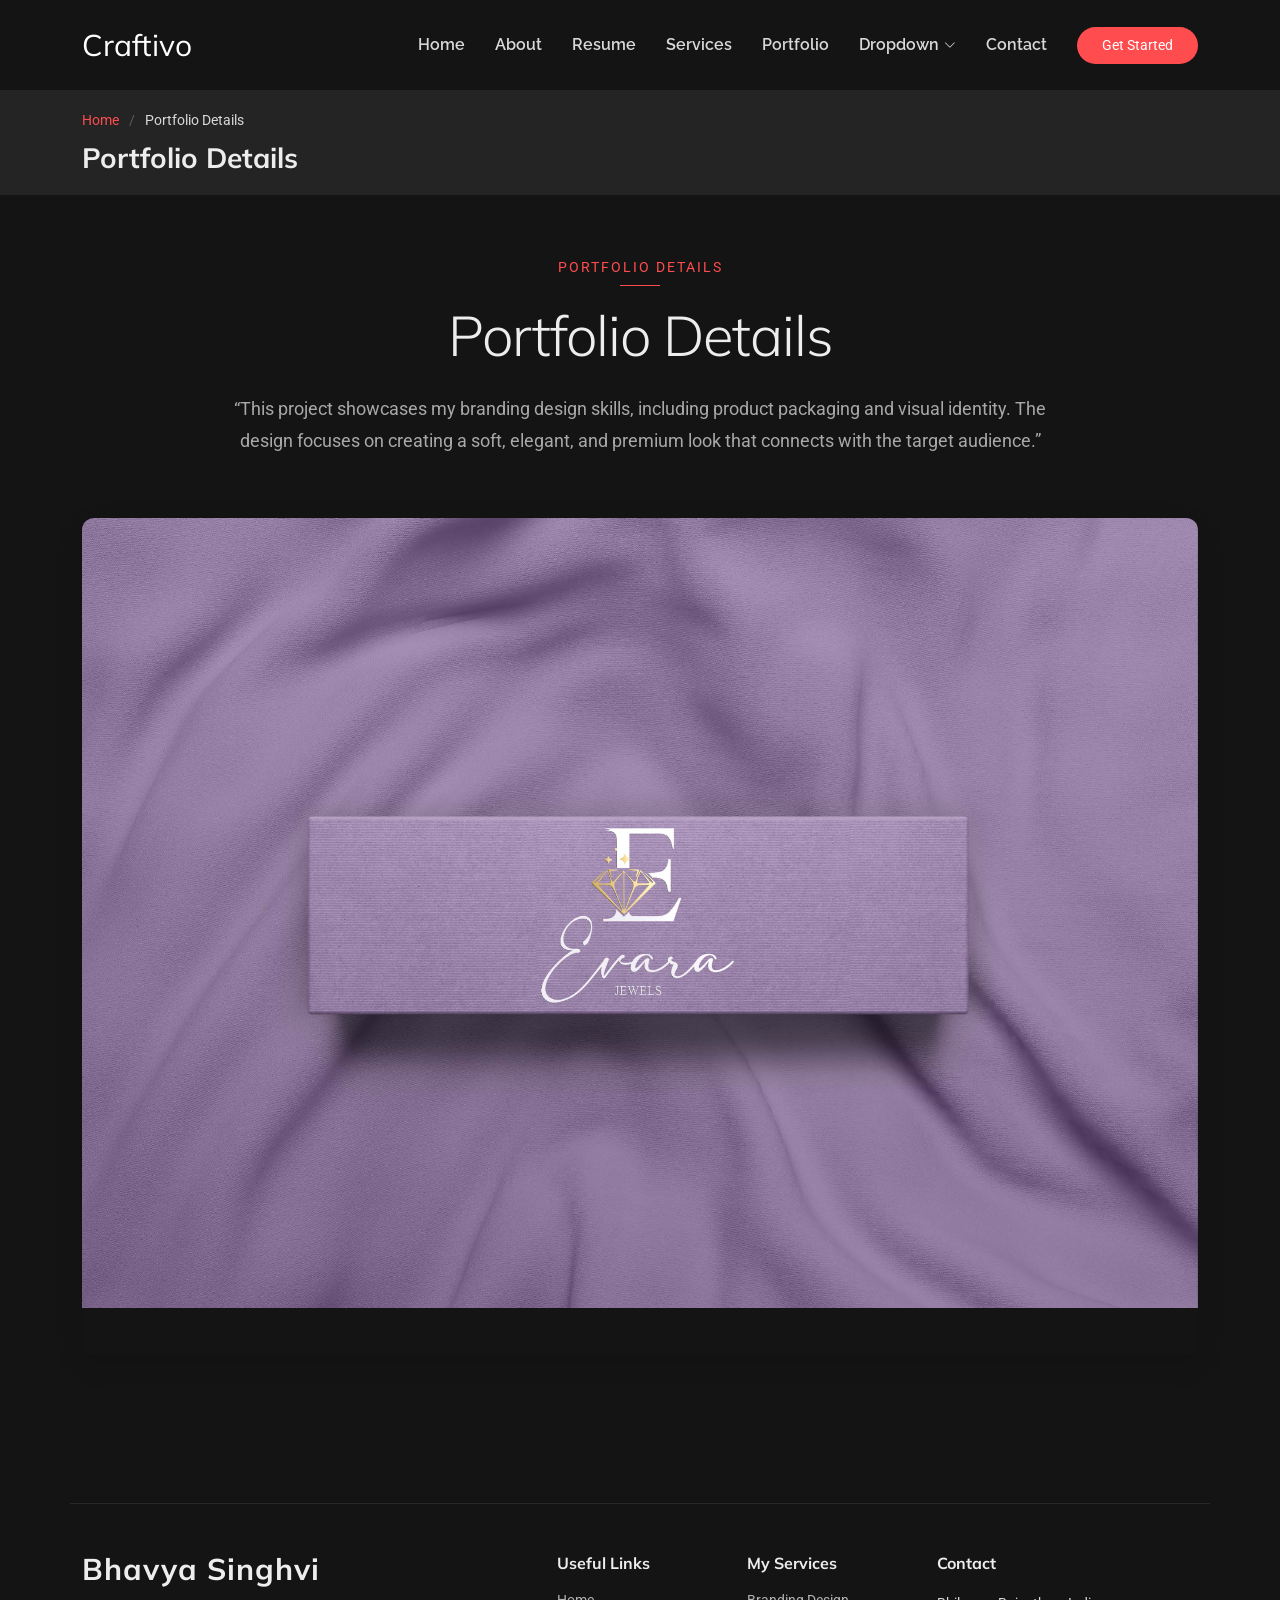
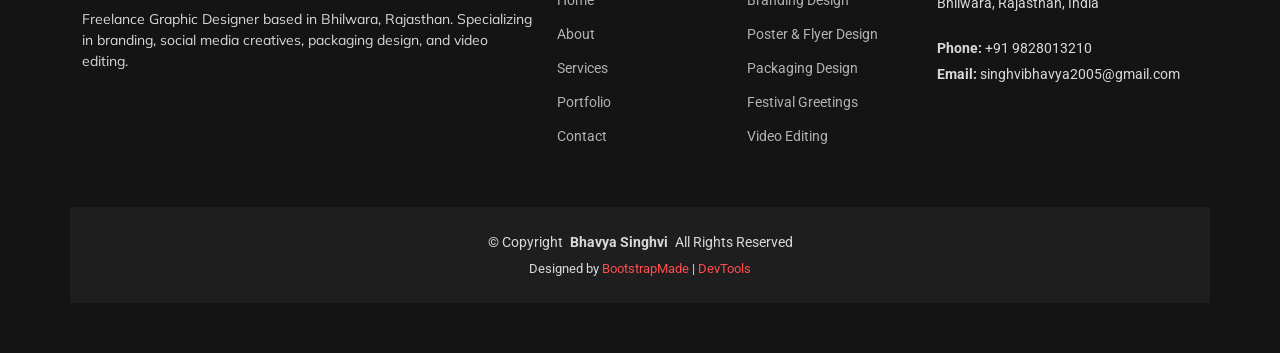
==== evara-details.html @ 0b1ddbc1 "Initial commit" ====
<!DOCTYPE html>
<html lang="en">

<head>
  <meta charset="utf-8">
  <meta content="width=device-width, initial-scale=1.0" name="viewport">
  <title>Portfolio Details - Craftivo Bootstrap Template</title>
  <meta name="description" content="">
  <meta name="keywords" content="">

  <!-- Favicons -->
  <link href="assets/img/favicon.png" rel="icon">
  <link href="assets/img/apple-touch-icon.png" rel="apple-touch-icon">

  <!-- Fonts -->
  <link href="https://fonts.googleapis.com" rel="preconnect">
  <link href="https://fonts.gstatic.com" rel="preconnect" crossorigin>
  <link href="https://fonts.googleapis.com/css2?family=Roboto:ital,wght@0,100;0,300;0,400;0,500;0,700;0,900;1,100;1,300;1,400;1,500;1,700;1,900&family=Raleway:ital,wght@0,100;0,200;0,300;0,400;0,500;0,600;0,700;0,800;0,900;1,100;1,200;1,300;1,400;1,500;1,600;1,700;1,800;1,900&family=Mulish:ital,wght@0,200;0,300;0,400;0,500;0,600;0,700;0,800;0,900;1,200;1,300;1,400;1,500;1,600;1,700;1,800;1,900&display=swap" rel="stylesheet">

  <!-- Vendor CSS Files -->
  <link href="assets/vendor/bootstrap/css/bootstrap.min.css" rel="stylesheet">
  <link href="assets/vendor/bootstrap-icons/bootstrap-icons.css" rel="stylesheet">
  <link href="assets/vendor/aos/aos.css" rel="stylesheet">
  <link href="assets/vendor/glightbox/css/glightbox.min.css" rel="stylesheet">
  <link href="assets/vendor/swiper/swiper-bundle.min.css" rel="stylesheet">

  <!-- Main CSS File -->
  <link href="assets/css/main.css" rel="stylesheet">

  <!-- =======================================================
  * Template Name: Craftivo
  * Template URL: https://bootstrapmade.com/craftivo-bootstrap-portfolio-template/
  * Updated: Oct 04 2025 with Bootstrap v5.3.8
  * Author: BootstrapMade.com
  * License: https://bootstrapmade.com/license/
  ======================================================== -->
</head>

<body class="portfolio-details-page">

  <header id="header" class="header d-flex align-items-center sticky-top">
    <div class="container-fluid container-xl position-relative d-flex align-items-center">

      <a href="index.html" class="logo d-flex align-items-center me-auto">
        <!-- Uncomment the line below if you also wish to use an image logo -->
        <!-- <img src="assets/img/logo.webp" alt=""> -->
        <h1 class="sitename">Craftivo</h1>
      </a>

      <nav id="navmenu" class="navmenu">
        <ul>
          <li><a href="#hero">Home</a></li>
          <li><a href="#about">About</a></li>
          <li><a href="#resume">Resume</a></li>
          <li><a href="#services">Services</a></li>
          <li><a href="#portfolio">Portfolio</a></li>
          <li class="dropdown"><a href="#"><span>Dropdown</span> <i class="bi bi-chevron-down toggle-dropdown"></i></a>
            <ul>
              <li><a href="#">Dropdown 1</a></li>
              <li class="dropdown"><a href="#"><span>Deep Dropdown</span> <i class="bi bi-chevron-down toggle-dropdown"></i></a>
                <ul>
                  <li><a href="#">Deep Dropdown 1</a></li>
                  <li><a href="#">Deep Dropdown 2</a></li>
                  <li><a href="#">Deep Dropdown 3</a></li>
                  <li><a href="#">Deep Dropdown 4</a></li>
                  <li><a href="#">Deep Dropdown 5</a></li>
                </ul>
              </li>
              <li><a href="#">Dropdown 2</a></li>
              <li><a href="#">Dropdown 3</a></li>
              <li><a href="#">Dropdown 4</a></li>
            </ul>
          </li>
          <li><a href="#contact">Contact</a></li>
        </ul>
        <i class="mobile-nav-toggle d-xl-none bi bi-list"></i>
      </nav>

      <a class="btn-getstarted" href="#about">Get Started</a>

    </div>
  </header>

  <main class="main">

    <!-- Page Title -->
    <div class="page-title light-background">
      <div class="container">
        <nav class="breadcrumbs">
          <ol>
            <li><a href="index.html">Home</a></li>
            <li class="current">Portfolio Details</li>
          </ol>
        </nav>
        <h1>Portfolio Details</h1>
      </div>
    </div><!-- End Page Title -->

    <!-- Portfolio Details Section -->
    <section id="portfolio-details" class="portfolio-details section">

      <!-- Section Title -->
      <div class="container section-title" data-aos="fade-up">
        <span class="subtitle">Portfolio Details</span>
        <h2>Portfolio Details</h2>
        <p>“This project showcases my branding design skills, including product packaging and visual identity. The design focuses on creating a soft, elegant, and premium look that connects with the target audience.”</p>
      </div><!-- End Section Title -->

      <div class="container" data-aos="fade-up" data-aos-delay="100">

        <div class="row gy-5">

          <div class="col-lg-12">

            <div class="portfolio-details-slider swiper init-swiper">
              <script type="application/json" class="swiper-config">
                {
                  "loop": true,
                  "speed": 600,
                  "autoplay": {
                    "delay": 4000
                  },
                  "slidesPerView": 1,
                  "spaceBetween": 0,
                  "effect": "fade",
                  "pagination": {
                    "el": ".swiper-pagination",
                    "type": "bullets",
                    "clickable": true
                  }
                }
              </script>
              <div class="swiper-wrapper" style="width: 100%;">

                

                <div class="swiper-slide">
                  <img src="assets\img\portfolio\EVARA JEWELLERY CHAIN BOC MOCKUP.jpg" alt="Portfolio Image" class="img-fluid">
                </div>

          

                <div class="swiper-slide">
                  <img src="assets\img\portfolio\EVARA JEWELLERY CIRCLE BOX MOCKUP.jpg" alt="Portfolio Image" class="img-fluid">
                </div>

                 <div class="swiper-slide">
                  <img src="assets\img\portfolio\WhatsApp Image 2026-04-15 at 10.55.02 AM.jpeg" alt="Portfolio Image" class="img-fluid">
                </div>

                <div class="swiper-slide">
                  <img src="assets\img\portfolio\EVARA JEWELLERY PENDANT MOCKUP.jpg" alt="Portfolio Image" class="img-fluid">
                </div>
                

                
                <div class="swiper-slide">
                  <img src="assets\img\portfolio\EVARA JEWELLERY EARING BOX MOCKUP.jpg" alt="Portfolio Image" class="img-fluid">
                </div>

                
                <div class="swiper-slide">
                  <img src="assets\img\portfolio\EVARA JEWELLERY NECKLACE MOCKUP.jpg" alt="Portfolio Image" class="img-fluid">
                </div>

              </div>
             
            </div>


          </div>

          <div class="col-lg-4">

            <div class="sidebar" data-aos="fade-up" data-aos-delay="200">

             

             

             

            </div>

          </div>

        </div>

      </div>

    </section><!-- /Portfolio Details Section --> 

  </main>

    <footer id="footer" class="footer">
    <div class="container footer-top">
      <div class="row gy-4">
        <div class="col-lg-5 col-md-12 footer-about">
          <a href="index.html" class="logo d-flex align-items-center">
            <span class="sitename">Bhavya Singhvi</span>
          </a>
          <p>Freelance Graphic Designer based in Bhilwara, Rajasthan. Specializing in branding, social media creatives, packaging design, and video editing.</p>
        </div>
        <div class="col-lg-2 col-6 footer-links">
          <h4>Useful Links</h4>
          <ul>
            <li><a href="#hero">Home</a></li>
            <li><a href="#about">About</a></li>
            <li><a href="#services">Services</a></li>
            <li><a href="#portfolio">Portfolio</a></li>
            <li><a href="#contact">Contact</a></li>
          </ul>
        </div>
        <div class="col-lg-2 col-6 footer-links">
          <h4>My Services</h4>
          <ul>
            <li><a href="#">Branding Design</a></li>
            <li><a href="#">Poster & Flyer Design</a></li>
            <li><a href="#">Packaging Design</a></li>
            <li><a href="#">Festival Greetings</a></li>
            <li><a href="#">Video Editing</a></li>
          </ul>
        </div>
        <div class="col-lg-3 col-md-12 footer-contact text-center text-md-start">
          <h4>Contact</h4>
          <p>Bhilwara, Rajasthan, India</p>
          <p class="mt-4"><strong>Phone:</strong> <span>+91 9828013210</span></p>
          <p><strong>Email:</strong> <span>singhvibhavya2005@gmail.com</span></p>
        </div>
      </div>
    </div>
    <div class="container copyright text-center mt-4">
      <p>© <span>Copyright</span> <strong class="px-1 sitename">Bhavya Singhvi</strong> <span>All Rights Reserved</span></p>
      <div class="credits">
        Designed by <a href="https://bootstrapmade.com/">BootstrapMade</a> | <a href="https://bootstrapmade.com/tools/">DevTools</a>
      </div>
    </div>
  </footer>

  <!-- Scroll Top -->
  <a href="#" id="scroll-top" class="scroll-top d-flex align-items-center justify-content-center"><i class="bi bi-arrow-up-short"></i></a>

  <!-- Preloader -->
  <div id="preloader"></div>

  <!-- Vendor JS Files -->
  <script src="assets/vendor/bootstrap/js/bootstrap.bundle.min.js"></script>
  <script src="assets/vendor/php-email-form/validate.js"></script>
  <script src="assets/vendor/aos/aos.js"></script>
  <script src="assets/vendor/typed.js/typed.umd.js"></script>
  <script src="assets/vendor/waypoints/noframework.waypoints.js"></script>
  <script src="assets/vendor/glightbox/js/glightbox.min.js"></script>
  <script src="assets/vendor/imagesloaded/imagesloaded.pkgd.min.js"></script>
  <script src="assets/vendor/isotope-layout/isotope.pkgd.min.js"></script>
  <script src="assets/vendor/swiper/swiper-bundle.min.js"></script>

  <!-- Main JS File -->
  <script src="assets/js/main.js"></script>

</body>

</html>
---- assets/css/main.css ----
/**
* Template Name: Craftivo
* Template URL: https://bootstrapmade.com/craftivo-bootstrap-portfolio-template/
* Updated: Oct 04 2025 with Bootstrap v5.3.8
* Author: BootstrapMade.com
* License: https://bootstrapmade.com/license/
*/

@charset "UTF-8";

/*--------------------------------------------------------------
# Font & Color Variables
# Help: https://bootstrapmade.com/color-system/
--------------------------------------------------------------*/
/* Fonts */
:root {
  --default-font: "Roboto",  system-ui, -apple-system, "Segoe UI", Roboto, "Helvetica Neue", Arial, "Noto Sans", "Liberation Sans", sans-serif, "Apple Color Emoji", "Segoe UI Emoji", "Segoe UI Symbol", "Noto Color Emoji";
  --heading-font: "Mulish",  sans-serif;
  --nav-font: "Raleway",  sans-serif;
}

/* Global Colors - The following color variables are used throughout the website. Updating them here will change the color scheme of the entire website */
:root { 
  --background-color: #141414; /* Background color for the entire website, including individual sections */
  --default-color: #d9d9d9; /* Default color used for the majority of the text content across the entire website */
  --heading-color: #ededed; /* Color for headings, subheadings and title throughout the website */
  --accent-color: #ff4d4f; /* Accent color that represents your brand on the website. It's used for buttons, links, and other elements that need to stand out */
  --surface-color: #1c1c1c; /* The surface color is used as a background of boxed elements within sections, such as cards, icon boxes, or other elements that require a visual separation from the global background. */
  --contrast-color: #ffffff; /* Contrast color for text, ensuring readability against backgrounds of accent, heading, or default colors. */
}

/* Nav Menu Colors - The following color variables are used specifically for the navigation menu. They are separate from the global colors to allow for more customization options */
:root {
  --nav-color: #d9d9d9;  /* The default color of the main navmenu links */
  --nav-hover-color: #ff4d4f; /* Applied to main navmenu links when they are hovered over or active */
  --nav-mobile-background-color: #2e2e2e; /* Used as the background color for mobile navigation menu */
  --nav-dropdown-background-color: #2e2e2e; /* Used as the background color for dropdown items that appear when hovering over primary navigation items */
  --nav-dropdown-color: #d9d9d9; /* Used for navigation links of the dropdown items in the navigation menu. */
  --nav-dropdown-hover-color: #ff4d4f; /* Similar to --nav-hover-color, this color is applied to dropdown navigation links when they are hovered over. */
}

/* Color Presets - These classes override global colors when applied to any section or element, providing reuse of the sam color scheme. */

.light-background {
  --background-color: rgba(41, 41, 41, 0.8);
  --surface-color: #484848;
}

.dark-background {
  --background-color: #060606;
  --default-color: #ffffff;
  --heading-color: #ffffff;
  --surface-color: #252525;
  --contrast-color: #ffffff;
}

/* Smooth scroll */
:root {
  scroll-behavior: smooth;
}

/*--------------------------------------------------------------
# General Styling & Shared Classes
--------------------------------------------------------------*/
body {
  color: var(--default-color);
  background-color: var(--background-color);
  font-family: var(--default-font);
}

a {
  color: var(--accent-color);
  text-decoration: none;
  transition: 0.3s;
}

a:hover {
  color: color-mix(in srgb, var(--accent-color), transparent 25%);
  text-decoration: none;
}

h1,
h2,
h3,
h4,
h5,
h6 {
  color: var(--heading-color);
  font-family: var(--heading-font);
}

/* PHP Email Form Messages
------------------------------*/
.php-email-form .error-message {
  display: none;
  background: #df1529;
  color: #ffffff;
  text-align: left;
  padding: 15px;
  margin-bottom: 24px;
  font-weight: 600;
}

.php-email-form .sent-message {
  display: none;
  color: #ffffff;
  background: #059652;
  text-align: center;
  padding: 15px;
  margin-bottom: 24px;
  font-weight: 600;
}

.php-email-form .loading {
  display: none;
  background: var(--surface-color);
  text-align: center;
  padding: 15px;
  margin-bottom: 24px;
}

.php-email-form .loading:before {
  content: "";
  display: inline-block;
  border-radius: 50%;
  width: 24px;
  height: 24px;
  margin: 0 10px -6px 0;
  border: 3px solid var(--accent-color);
  border-top-color: var(--surface-color);
  animation: php-email-form-loading 1s linear infinite;
}

@keyframes php-email-form-loading {
  0% {
    transform: rotate(0deg);
  }

  100% {
    transform: rotate(360deg);
  }
}

/*--------------------------------------------------------------
# Global Header
--------------------------------------------------------------*/
.header {
  --heading-color: #ffffff;
  color: var(--default-color);
  background-color: var(--background-color);
  padding: 15px 0;
  transition: all 0.5s;
  z-index: 997;
}

.header .logo {
  line-height: 1;
}

.header .logo img {
  max-height: 36px;
  margin-right: 8px;
}

.header .logo h1 {
  font-size: 30px;
  margin: 0;
  font-weight: 400;
  color: var(--heading-color);
}

.header .btn-getstarted,
.header .btn-getstarted:focus {
  color: var(--contrast-color);
  background: var(--accent-color);
  font-size: 14px;
  padding: 8px 25px;
  margin: 0 0 0 30px;
  border-radius: 50px;
  transition: 0.3s;
}

.header .btn-getstarted:hover,
.header .btn-getstarted:focus:hover {
  color: var(--contrast-color);
  background: color-mix(in srgb, var(--accent-color), transparent 15%);
}

@media (max-width: 1200px) {
  .header .logo {
    order: 1;
  }

  .header .btn-getstarted {
    order: 2;
    margin: 0 15px 0 0;
    padding: 6px 15px;
  }

  .header .navmenu {
    order: 3;
  }
}

.scrolled .header {
  box-shadow: 0px 0 18px rgba(0, 0, 0, 0.1);
}

/* Global Header on Scroll
------------------------------*/
.scrolled .header {
  --background-color: rgba(20, 20, 20, 0.8);
}

/* Index Page Header
------------------------------*/
.index-page .header {
  --background-color: rgba(255, 255, 255, 0);
}

/* Index Page Header on Scroll
------------------------------*/
.index-page.scrolled .header {
  --background-color: rgba(20, 20, 20, 0.8);
}

/*--------------------------------------------------------------
# Navigation Menu
--------------------------------------------------------------*/
/* Navmenu - Desktop */
@media (min-width: 1200px) {
  .navmenu {
    padding: 0;
  }

  .navmenu ul {
    margin: 0;
    padding: 0;
    display: flex;
    list-style: none;
    align-items: center;
  }

  .navmenu li {
    position: relative;
  }

  .navmenu a,
  .navmenu a:focus {
    color: var(--nav-color);
    padding: 18px 15px;
    font-size: 16px;
    font-family: var(--nav-font);
    font-weight: 600;
    display: flex;
    align-items: center;
    justify-content: space-between;
    white-space: nowrap;
    transition: 0.3s;
  }

  .navmenu a i,
  .navmenu a:focus i {
    font-size: 12px;
    line-height: 0;
    margin-left: 5px;
    transition: 0.3s;
  }

  .navmenu li:last-child a {
    padding-right: 0;
  }

  .navmenu li:hover>a,
  .navmenu .active,
  .navmenu .active:focus {
    color: var(--nav-hover-color);
  }

  .navmenu .dropdown ul {
    margin: 0;
    padding: 10px 0;
    background: var(--nav-dropdown-background-color);
    display: block;
    position: absolute;
    visibility: hidden;
    left: 14px;
    top: 130%;
    opacity: 0;
    transition: 0.3s;
    border-radius: 4px;
    z-index: 99;
    box-shadow: 0px 0px 30px rgba(0, 0, 0, 0.1);
  }

  .navmenu .dropdown ul li {
    min-width: 200px;
  }

  .navmenu .dropdown ul a {
    padding: 10px 20px;
    font-size: 15px;
    text-transform: none;
    color: var(--nav-dropdown-color);
  }

  .navmenu .dropdown ul a i {
    font-size: 12px;
  }

  .navmenu .dropdown ul a:hover,
  .navmenu .dropdown ul .active:hover,
  .navmenu .dropdown ul li:hover>a {
    color: var(--nav-dropdown-hover-color);
  }

  .navmenu .dropdown:hover>ul {
    opacity: 1;
    top: 100%;
    visibility: visible;
  }

  .navmenu .dropdown .dropdown ul {
    top: 0;
    left: -90%;
    visibility: hidden;
  }

  .navmenu .dropdown .dropdown:hover>ul {
    opacity: 1;
    top: 0;
    left: -100%;
    visibility: visible;
  }
}

/* Navmenu - Mobile */
@media (max-width: 1199px) {
  .mobile-nav-toggle {
    color: var(--nav-color);
    font-size: 28px;
    line-height: 0;
    margin-right: 10px;
    cursor: pointer;
    transition: color 0.3s;
  }

  .navmenu {
    padding: 0;
    z-index: 9997;
  }

  .navmenu ul {
    display: none;
    list-style: none;
    position: absolute;
    inset: 60px 20px 20px 20px;
    padding: 10px 0;
    margin: 0;
    border-radius: 6px;
    background-color: var(--nav-mobile-background-color);
    overflow-y: auto;
    transition: 0.3s;
    z-index: 9998;
    box-shadow: 0px 0px 30px rgba(0, 0, 0, 0.1);
  }

  .navmenu a,
  .navmenu a:focus {
    color: var(--nav-dropdown-color);
    padding: 10px 20px;
    font-family: var(--nav-font);
    font-size: 17px;
    font-weight: 500;
    display: flex;
    align-items: center;
    justify-content: space-between;
    white-space: nowrap;
    transition: 0.3s;
  }

  .navmenu a i,
  .navmenu a:focus i {
    font-size: 12px;
    line-height: 0;
    margin-left: 5px;
    width: 30px;
    height: 30px;
    display: flex;
    align-items: center;
    justify-content: center;
    border-radius: 50%;
    transition: 0.3s;
    background-color: color-mix(in srgb, var(--accent-color), transparent 90%);
  }

  .navmenu a i:hover,
  .navmenu a:focus i:hover {
    background-color: var(--accent-color);
    color: var(--contrast-color);
  }

  .navmenu a:hover,
  .navmenu .active,
  .navmenu .active:focus {
    color: var(--nav-dropdown-hover-color);
  }

  .navmenu .active i,
  .navmenu .active:focus i {
    background-color: var(--accent-color);
    color: var(--contrast-color);
    transform: rotate(180deg);
  }

  .navmenu .dropdown ul {
    position: static;
    display: none;
    z-index: 99;
    padding: 10px 0;
    margin: 10px 20px;
    background-color: var(--nav-dropdown-background-color);
    border: 1px solid color-mix(in srgb, var(--default-color), transparent 90%);
    box-shadow: none;
    transition: all 0.5s ease-in-out;
  }

  .navmenu .dropdown ul ul {
    background-color: rgba(33, 37, 41, 0.1);
  }

  .navmenu .dropdown>.dropdown-active {
    display: block;
    background-color: rgba(33, 37, 41, 0.03);
  }

  .mobile-nav-active {
    overflow: hidden;
  }

  .mobile-nav-active .mobile-nav-toggle {
    color: #fff;
    position: absolute;
    font-size: 32px;
    top: 15px;
    right: 15px;
    margin-right: 0;
    z-index: 9999;
  }

  .mobile-nav-active .navmenu {
    position: fixed;
    overflow: hidden;
    inset: 0;
    background: rgba(33, 37, 41, 0.8);
    transition: 0.3s;
  }

  .mobile-nav-active .navmenu>ul {
    display: block;
  }
}

/*--------------------------------------------------------------
# Global Footer
--------------------------------------------------------------*/
.footer {
  color: var(--default-color);
  background-color: var(--background-color);
  font-size: 14px;
  padding-bottom: 50px;
  position: relative;
}

.footer .footer-top {
  padding-top: 50px;
  border-top: 1px solid color-mix(in srgb, var(--default-color), transparent 90%);
}

.footer .footer-about .logo {
  line-height: 1;
  margin-bottom: 25px;
}

.footer .footer-about .logo img {
  max-height: 40px;
  margin-right: 6px;
}

.footer .footer-about .logo span {
  color: var(--heading-color);
  font-size: 30px;
  font-weight: 700;
  letter-spacing: 1px;
  font-family: var(--heading-font);
}

.footer .footer-about p {
  font-size: 14px;
  font-family: var(--heading-font);
}

.footer .social-links a {
  display: flex;
  align-items: center;
  justify-content: center;
  width: 40px;
  height: 40px;
  border-radius: 50%;
  border: 1px solid color-mix(in srgb, var(--default-color), transparent 50%);
  font-size: 16px;
  color: color-mix(in srgb, var(--default-color), transparent 50%);
  margin-right: 10px;
  transition: 0.3s;
}

.footer .social-links a:hover {
  color: var(--accent-color);
  border-color: var(--accent-color);
}

.footer h4 {
  font-size: 16px;
  font-weight: bold;
  position: relative;
  padding-bottom: 12px;
}

.footer .footer-links {
  margin-bottom: 30px;
}

.footer .footer-links ul {
  list-style: none;
  padding: 0;
  margin: 0;
}

.footer .footer-links ul i {
  padding-right: 2px;
  font-size: 12px;
  line-height: 0;
}

.footer .footer-links ul li {
  padding: 10px 0;
  display: flex;
  align-items: center;
}

.footer .footer-links ul li:first-child {
  padding-top: 0;
}

.footer .footer-links ul a {
  color: color-mix(in srgb, var(--default-color), transparent 20%);
  display: inline-block;
  line-height: 1;
}

.footer .footer-links ul a:hover {
  color: var(--accent-color);
}

.footer .footer-contact p {
  margin-bottom: 5px;
}

.footer .copyright {
  padding-top: 25px;
  padding-bottom: 25px;
  background-color: color-mix(in srgb, var(--default-color), transparent 95%);
}

.footer .copyright p {
  margin-bottom: 0;
}

.footer .credits {
  margin-top: 6px;
  font-size: 13px;
}

/*--------------------------------------------------------------
# Preloader
--------------------------------------------------------------*/
#preloader {
  position: fixed;
  inset: 0;
  z-index: 999999;
  overflow: hidden;
  background: var(--background-color);
  transition: all 0.6s ease-out;
}

#preloader:before {
  content: "";
  position: fixed;
  top: calc(50% - 30px);
  left: calc(50% - 30px);
  border: 6px solid #ffffff;
  border-color: var(--accent-color) transparent var(--accent-color) transparent;
  border-radius: 50%;
  width: 60px;
  height: 60px;
  animation: animate-preloader 1.5s linear infinite;
}

@keyframes animate-preloader {
  0% {
    transform: rotate(0deg);
  }

  100% {
    transform: rotate(360deg);
  }
}

/*--------------------------------------------------------------
# Scroll Top Button
--------------------------------------------------------------*/
.scroll-top {
  position: fixed;
  visibility: hidden;
  opacity: 0;
  right: 15px;
  bottom: 15px;
  z-index: 99999;
  background-color: var(--accent-color);
  width: 40px;
  height: 40px;
  border-radius: 4px;
  transition: all 0.4s;
}

.scroll-top i {
  font-size: 24px;
  color: var(--contrast-color);
  line-height: 0;
}

.scroll-top:hover {
  background-color: color-mix(in srgb, var(--accent-color), transparent 20%);
  color: var(--contrast-color);
}

.scroll-top.active {
  visibility: visible;
  opacity: 1;
}

/*--------------------------------------------------------------
# Disable aos animation delay on mobile devices
--------------------------------------------------------------*/
@media screen and (max-width: 768px) {
  [data-aos-delay] {
    transition-delay: 0 !important;
  }
}

/*--------------------------------------------------------------
# Global Page Titles & Breadcrumbs
--------------------------------------------------------------*/
.page-title {
  color: var(--default-color);
  background-color: var(--background-color);
  padding: 20px 0;
  position: relative;
}

.page-title h1 {
  font-size: 28px;
  font-weight: 700;
  margin: 0;
}

.page-title .breadcrumbs ol {
  display: flex;
  flex-wrap: wrap;
  list-style: none;
  padding: 0 0 10px 0;
  margin: 0;
  font-size: 14px;
  font-weight: 400;
}

.page-title .breadcrumbs ol li+li {
  padding-left: 10px;
}

.page-title .breadcrumbs ol li+li::before {
  content: "/";
  display: inline-block;
  padding-right: 10px;
  color: color-mix(in srgb, var(--default-color), transparent 70%);
}

/*--------------------------------------------------------------
# Global Sections
--------------------------------------------------------------*/
section,
.section {
  color: var(--default-color);
  background-color: var(--background-color);
  padding: 60px 0;
  scroll-margin-top: 90px;
  overflow: clip;
}

@media (max-width: 1199px) {

  section,
  .section {
    scroll-margin-top: 66px;
  }
}

/*--------------------------------------------------------------
# Global Section Titles
--------------------------------------------------------------*/
.section-title {
  text-align: center;
  padding-bottom: 60px;
  position: relative;
}

.section-title h2 {
  font-size: 3.5rem;
  font-weight: 300;
  line-height: 1.2;
  color: var(--heading-color);
  margin-bottom: 1.5rem;
  letter-spacing: -1px;
}

@media (max-width: 768px) {
  .section-title h2 {
    font-size: 2.5rem;
  }
}

.section-title .subtitle {
  display: inline-block;
  font-size: 0.875rem;
  font-weight: 400;
  color: var(--accent-color);
  text-transform: uppercase;
  letter-spacing: 2px;
  margin-bottom: 1.5rem;
  position: relative;
}

.section-title .subtitle::after {
  content: "";
  position: absolute;
  bottom: -8px;
  left: 50%;
  transform: translateX(-50%);
  width: 40px;
  height: 1px;
  background: var(--accent-color);
}

.section-title p {
  font-size: 1.125rem;
  line-height: 1.8;
  color: color-mix(in srgb, var(--default-color), transparent 25%);
  max-width: 900px;
  margin: 0 auto;
  text-wrap: balance;
}

/*--------------------------------------------------------------
# Hero Section
--------------------------------------------------------------*/
.hero {
  padding-top: 80px;
  min-height: 100vh;
  position: relative;
  display: flex;
  align-items: center;
  justify-content: center;
  overflow: hidden;
  padding-bottom: 80px;
}

.hero img {
  position: absolute;
  inset: 0;
  display: block;
  width: 100%;
  height: 100%;
  object-fit: cover;
  z-index: 1;
}

.hero:before {
  content: "";
  background: color-mix(in srgb, var(--background-color), transparent 30%);
  position: absolute;
  inset: 0;
  z-index: 2;
  border-radius: 0;
}

.hero .container {
  position: relative;
  z-index: 3;
}

.hero h2 {
  margin: 0;
  font-size: 48px;
  font-weight: 700;
}

.hero p {
  margin: 10px 0 0 0;
  font-size: 24px;
  color: color-mix(in srgb, var(--default-color), transparent 20%);
}

.hero p span {
  color: var(--accent-color);
  letter-spacing: 1px;
  border-bottom: 2px solid var(--accent-color);
}

.hero .social-links {
  margin-top: 30px;
  display: flex;
  justify-content: center;
  gap: 15px;
}

.hero .social-links a {
  display: flex;
  align-items: center;
  justify-content: center;
  width: 50px;
  height: 50px;
  border-radius: 50%;
  background: color-mix(in srgb, var(--default-color), transparent 92%);
  color: var(--default-color);
  font-size: 20px;
  transition: 0.3s;
}

.hero .social-links a:hover {
  background: var(--accent-color);
  color: var(--contrast-color);
  transform: translateY(-3px);
}

@media (max-width: 768px) {
  .hero h2 {
    font-size: 32px;
  }

  .hero p {
    font-size: 20px;
  }
}

/*--------------------------------------------------------------
# About Section
--------------------------------------------------------------*/
.about {
  overflow: hidden;
  position: relative;
}

.about::before {
  content: "";
  position: absolute;
  top: -50%;
  right: -20%;
  width: 800px;
  height: 800px;
  background: radial-gradient(circle, color-mix(in srgb, var(--accent-color), transparent 85%) 0%, transparent 70%);
  border-radius: 50%;
  z-index: 0;
  pointer-events: none;
}

.about .container {
  position: relative;
  z-index: 1;
}

.about .profile-card {
  background: var(--surface-color);
  border-radius: 24px;
  padding: 40px;
  box-shadow: 0 8px 30px rgba(0, 0, 0, 0.08);
  position: sticky;
  top: 100px;
}

.about .profile-card .profile-header {
  text-align: center;
  padding-bottom: 30px;
  border-bottom: 1px solid color-mix(in srgb, var(--default-color), transparent 90%);
}

.about .profile-card .profile-header .profile-avatar {
  width: 140px;
  height: 140px;
  margin: 0 auto 24px;
  position: relative;
  border-radius: 50%;
  padding: 6px;
  background: linear-gradient(135deg, var(--accent-color), color-mix(in srgb, var(--accent-color), #ff6b9d 50%));
}

.about .profile-card .profile-header .profile-avatar img {
  width: 100%;
  height: 100%;
  object-fit: cover;
  border-radius: 50%;
  border: 4px solid var(--surface-color);
}

.about .profile-card .profile-header .profile-avatar .status-indicator {
  position: absolute;
  bottom: 8px;
  right: 8px;
  width: 24px;
  height: 24px;
  background: #10b981;
  border: 4px solid var(--surface-color);
  border-radius: 50%;
  animation: pulse 2s infinite;
}

.about .profile-card .profile-header h3 {
  font-size: 24px;
  font-weight: 700;
  margin-bottom: 8px;
  color: var(--heading-color);
}

.about .profile-card .profile-header .role {
  display: inline-block;
  font-size: 15px;
  color: var(--accent-color);
  font-weight: 500;
  margin-bottom: 16px;
}

.about .profile-card .profile-header .rating {
  display: flex;
  align-items: center;
  justify-content: center;
  gap: 4px;
  margin-top: 12px;
}

.about .profile-card .profile-header .rating i {
  color: #fbbf24;
  font-size: 16px;
}

.about .profile-card .profile-header .rating span {
  margin-left: 8px;
  font-weight: 600;
  color: var(--default-color);
  font-size: 15px;
}

.about .profile-card .profile-stats {
  display: grid;
  grid-template-columns: repeat(3, 1fr);
  gap: 20px;
  padding: 30px 0;
  border-bottom: 1px solid color-mix(in srgb, var(--default-color), transparent 90%);
}

.about .profile-card .profile-stats .stat-item {
  text-align: center;
}

.about .profile-card .profile-stats .stat-item h4 {
  font-size: 28px;
  font-weight: 700;
  color: var(--accent-color);
  margin-bottom: 6px;
}

.about .profile-card .profile-stats .stat-item p {
  font-size: 13px;
  color: color-mix(in srgb, var(--default-color), transparent 30%);
  text-transform: uppercase;
  letter-spacing: 0.5px;
  margin: 0;
}

.about .profile-card .profile-actions {
  display: flex;
  flex-direction: column;
  gap: 12px;
  padding: 30px 0;
  border-bottom: 1px solid color-mix(in srgb, var(--default-color), transparent 90%);
}

.about .profile-card .profile-actions a {
  display: flex;
  align-items: center;
  justify-content: center;
  gap: 10px;
  padding: 14px 24px;
  border-radius: 12px;
  font-weight: 600;
  font-size: 15px;
  text-decoration: none;
  transition: all 0.3s ease;
}

.about .profile-card .profile-actions a.btn-primary {
  background: var(--accent-color);
  color: var(--contrast-color);
}

.about .profile-card .profile-actions a.btn-primary:hover {
  background: color-mix(in srgb, var(--accent-color), #000 15%);
  transform: translateY(-2px);
  box-shadow: 0 6px 20px rgba(0, 0, 0, 0.15);
}

.about .profile-card .profile-actions a.btn-secondary {
  background: color-mix(in srgb, var(--accent-color), transparent 90%);
  color: var(--accent-color);
}

.about .profile-card .profile-actions a.btn-secondary:hover {
  background: color-mix(in srgb, var(--accent-color), transparent 85%);
}

.about .profile-card .profile-actions a i {
  font-size: 18px;
}

.about .profile-card .social-connect {
  display: flex;
  justify-content: center;
  gap: 12px;
  padding-top: 30px;
}

.about .profile-card .social-connect a {
  width: 44px;
  height: 44px;
  display: flex;
  align-items: center;
  justify-content: center;
  background: color-mix(in srgb, var(--default-color), transparent 94%);
  border-radius: 12px;
  color: var(--default-color);
  font-size: 18px;
  transition: all 0.3s ease;
}

.about .profile-card .social-connect a:hover {
  background: var(--accent-color);
  color: var(--contrast-color);
  transform: translateY(-3px);
}

.about .content-wrapper .bio-section {
  margin-bottom: 50px;
}

.about .content-wrapper .bio-section .section-tag {
  display: inline-block;
  padding: 6px 16px;
  background: color-mix(in srgb, var(--accent-color), transparent 90%);
  color: var(--accent-color);
  border-radius: 20px;
  font-size: 13px;
  font-weight: 600;
  text-transform: uppercase;
  letter-spacing: 0.5px;
  margin-bottom: 16px;
}

.about .content-wrapper .bio-section h2 {
  font-size: 36px;
  font-weight: 700;
  color: var(--heading-color);
  margin-bottom: 24px;
  line-height: 1.2;
}

.about .content-wrapper .bio-section p {
  font-size: 16px;
  line-height: 1.8;
  color: var(--default-color);
  margin-bottom: 16px;
}

.about .content-wrapper .bio-section p:last-child {
  margin-bottom: 0;
}

.about .content-wrapper .details-grid {
  display: grid;
  grid-template-columns: repeat(2, 1fr);
  gap: 24px;
  margin-bottom: 50px;
}

.about .content-wrapper .details-grid .detail-item {
  display: flex;
  align-items: center;
  gap: 16px;
  padding: 24px;
  background: var(--surface-color);
  border-radius: 16px;
  border: 1px solid color-mix(in srgb, var(--default-color), transparent 92%);
  transition: all 0.3s ease;
}

.about .content-wrapper .details-grid .detail-item:hover {
  border-color: var(--accent-color);
  transform: translateY(-3px);
  box-shadow: 0 8px 24px rgba(0, 0, 0, 0.08);
}

.about .content-wrapper .details-grid .detail-item i {
  font-size: 28px;
  color: var(--accent-color);
  flex-shrink: 0;
}

.about .content-wrapper .details-grid .detail-item .detail-content span {
  display: block;
  font-size: 13px;
  color: color-mix(in srgb, var(--default-color), transparent 40%);
  text-transform: uppercase;
  letter-spacing: 0.5px;
  margin-bottom: 4px;
}

.about .content-wrapper .details-grid .detail-item .detail-content strong {
  display: block;
  font-size: 16px;
  color: var(--heading-color);
  font-weight: 600;
}

.about .content-wrapper .skills-showcase .section-tag {
  display: inline-block;
  padding: 6px 16px;
  background: color-mix(in srgb, var(--accent-color), transparent 90%);
  color: var(--accent-color);
  border-radius: 20px;
  font-size: 13px;
  font-weight: 600;
  text-transform: uppercase;
  letter-spacing: 0.5px;
  margin-bottom: 16px;
}

.about .content-wrapper .skills-showcase h3 {
  font-size: 28px;
  font-weight: 700;
  color: var(--heading-color);
  margin-bottom: 32px;
}

.about .content-wrapper .skills-showcase .skills-list .skill-item {
  margin-bottom: 28px;
}

.about .content-wrapper .skills-showcase .skills-list .skill-item .skill-info {
  display: flex;
  justify-content: space-between;
  align-items: center;
  margin-bottom: 10px;
}

.about .content-wrapper .skills-showcase .skills-list .skill-item .skill-info .skill-name {
  font-size: 15px;
  font-weight: 600;
  color: var(--heading-color);
}

.about .content-wrapper .skills-showcase .skills-list .skill-item .skill-info .skill-percent {
  font-size: 15px;
  font-weight: 700;
  color: var(--accent-color);
}

.about .content-wrapper .skills-showcase .skills-list .skill-item .progress {
  height: 10px;
  border-radius: 10px;
  background: color-mix(in srgb, var(--default-color), transparent 94%);
  overflow: hidden;
}

.about .content-wrapper .skills-showcase .skills-list .skill-item .progress .progress-bar {
  width: 0;
  height: 100%;
  background: linear-gradient(90deg, var(--accent-color), color-mix(in srgb, var(--accent-color), #ff6b9d 50%));
  border-radius: 10px;
  transition: width 1.5s cubic-bezier(0.65, 0, 0.35, 1);
  position: relative;
}

.about .content-wrapper .skills-showcase .skills-list .skill-item .progress .progress-bar::after {
  content: "";
  position: absolute;
  top: 0;
  left: 0;
  right: 0;
  bottom: 0;
  background: linear-gradient(90deg, transparent, rgba(255, 255, 255, 0.4), transparent);
  animation: shimmer 2s infinite;
}

@keyframes pulse {

  0%,
  100% {
    opacity: 1;
  }

  50% {
    opacity: 0.6;
  }
}

@keyframes shimmer {
  0% {
    transform: translateX(-100%);
  }

  100% {
    transform: translateX(100%);
  }
}

@media (max-width: 992px) {
  .about .profile-card {
    position: static;
    margin-bottom: 40px;
  }

  .about .content-wrapper .bio-section h2 {
    font-size: 30px;
  }

  .about .content-wrapper .details-grid {
    grid-template-columns: 1fr;
  }

  .about .content-wrapper .skills-showcase h3 {
    font-size: 24px;
  }
}

@media (max-width: 576px) {
  .about .profile-card {
    padding: 30px 20px;
  }

  .about .profile-card .profile-header .profile-avatar {
    width: 120px;
    height: 120px;
  }

  .about .profile-card .profile-stats {
    grid-template-columns: repeat(3, 1fr);
    gap: 16px;
  }

  .about .profile-card .profile-stats .stat-item h4 {
    font-size: 24px;
  }

  .about .content-wrapper .bio-section h2 {
    font-size: 26px;
  }

  .about .content-wrapper .details-grid .detail-item {
    padding: 18px;
  }

  .about .content-wrapper .details-grid .detail-item i {
    font-size: 24px;
  }
}

/*--------------------------------------------------------------
# Resume Section
--------------------------------------------------------------*/
.resume .section-header {
  margin-bottom: 2.5rem;
}

.resume .section-header .header-content .section-badge {
  display: inline-block;
  background: linear-gradient(135deg, var(--accent-color), color-mix(in srgb, var(--accent-color), #6c5ce7 20%));
  color: var(--contrast-color);
  padding: 0.5rem 1.2rem;
  border-radius: 25px;
  font-size: 0.85rem;
  font-weight: 600;
  text-transform: uppercase;
  letter-spacing: 0.1em;
  margin-bottom: 1rem;
}

.resume .section-header .header-content h2 {
  font-size: 2.2rem;
  font-weight: 700;
  color: var(--heading-color);
  margin-bottom: 1rem;
  line-height: 1.2;
  letter-spacing: -0.02em;
}

.resume .section-header .header-content p {
  font-size: 1rem;
  line-height: 1.7;
  color: color-mix(in srgb, var(--default-color), transparent 35%);
  margin: 0;
}

.resume .experience-section .experience-cards {
  display: flex;
  flex-direction: column;
  gap: 1.5rem;
}

.resume .experience-section .experience-cards .exp-card {
  background: var(--surface-color);
  border-radius: 16px;
  padding: 2rem;
  border: 2px solid color-mix(in srgb, var(--default-color), transparent 95%);
  transition: all 0.3s ease;
  position: relative;
  overflow: hidden;
}

.resume .experience-section .experience-cards .exp-card::before {
  content: "";
  position: absolute;
  top: 0;
  left: 0;
  right: 0;
  height: 4px;
  background: linear-gradient(90deg, transparent, var(--accent-color), transparent);
  transform: translateX(-100%);
  transition: transform 0.3s ease;
}

.resume .experience-section .experience-cards .exp-card:hover {
  transform: translateY(-5px);
  border-color: color-mix(in srgb, var(--accent-color), transparent 80%);
  box-shadow: 0 15px 45px color-mix(in srgb, var(--default-color), transparent 85%);
}

.resume .experience-section .experience-cards .exp-card:hover::before {
  transform: translateX(0);
}

.resume .experience-section .experience-cards .exp-card.featured {
  border-color: color-mix(in srgb, var(--accent-color), transparent 70%);
  background: linear-gradient(135deg, var(--surface-color), color-mix(in srgb, var(--accent-color), transparent 95%));
}

.resume .experience-section .experience-cards .exp-card.featured::before {
  background: linear-gradient(90deg, var(--accent-color), color-mix(in srgb, var(--accent-color), #6c5ce7 20%), var(--accent-color));
}

.resume .experience-section .experience-cards .exp-card .card-header {
  display: flex;
  justify-content: space-between;
  align-items: center;
  margin-bottom: 1.5rem;
}

.resume .experience-section .experience-cards .exp-card .card-header .company-logo {
  width: 50px;
  height: 50px;
  background: linear-gradient(135deg, var(--accent-color), color-mix(in srgb, var(--accent-color), #6c5ce7 20%));
  border-radius: 12px;
  display: flex;
  align-items: center;
  justify-content: center;
}

.resume .experience-section .experience-cards .exp-card .card-header .company-logo i {
  font-size: 1.3rem;
  color: var(--contrast-color);
}

.resume .experience-section .experience-cards .exp-card .card-header .period-badge {
  background: color-mix(in srgb, var(--accent-color), transparent 85%);
  color: var(--accent-color);
  padding: 0.4rem 1rem;
  border-radius: 20px;
  font-size: 0.8rem;
  font-weight: 600;
  text-transform: uppercase;
  letter-spacing: 0.05em;
}

.resume .experience-section .experience-cards .exp-card .card-body h3 {
  font-size: 1.4rem;
  font-weight: 600;
  color: var(--heading-color);
  margin-bottom: 0.5rem;
  letter-spacing: -0.01em;
}

.resume .experience-section .experience-cards .exp-card .card-body .company-name {
  font-size: 1rem;
  color: color-mix(in srgb, var(--default-color), transparent 25%);
  font-weight: 500;
  margin-bottom: 0.3rem;
}

.resume .experience-section .experience-cards .exp-card .card-body .duration {
  display: inline-block;
  font-size: 0.9rem;
  color: var(--accent-color);
  font-weight: 600;
  background: color-mix(in srgb, var(--accent-color), transparent 90%);
  padding: 0.2rem 0.8rem;
  border-radius: 12px;
  margin-bottom: 1rem;
}

.resume .experience-section .experience-cards .exp-card .card-body .description {
  font-size: 0.95rem;
  line-height: 1.6;
  color: color-mix(in srgb, var(--default-color), transparent 35%);
  margin-bottom: 1.5rem;
}

.resume .experience-section .experience-cards .exp-card .card-body .skills-tags {
  display: flex;
  flex-wrap: wrap;
  gap: 0.5rem;
}

.resume .experience-section .experience-cards .exp-card .card-body .skills-tags .skill-tag {
  background: color-mix(in srgb, var(--accent-color), transparent 92%);
  color: var(--accent-color);
  padding: 0.3rem 0.8rem;
  border-radius: 15px;
  font-size: 0.8rem;
  font-weight: 500;
  border: 1px solid color-mix(in srgb, var(--accent-color), transparent 85%);
}

.resume .education-section .education-timeline .timeline-track {
  position: relative;
  padding-left: 2.5rem;
}

.resume .education-section .education-timeline .timeline-track::before {
  content: "";
  position: absolute;
  left: 10px;
  top: 0;
  bottom: 0;
  width: 2px;
  background: linear-gradient(180deg, var(--accent-color), color-mix(in srgb, var(--accent-color), transparent 50%));
}

.resume .education-section .education-timeline .timeline-track .timeline-item {
  position: relative;
  margin-bottom: 3rem;
}

.resume .education-section .education-timeline .timeline-track .timeline-item:last-child {
  margin-bottom: 0;
}

.resume .education-section .education-timeline .timeline-track .timeline-item .timeline-marker {
  position: absolute;
  left: -3.5rem;
  top: 0;
  width: 50px;
  height: 50px;
  background: linear-gradient(135deg, var(--accent-color), color-mix(in srgb, var(--accent-color), #6c5ce7 20%));
  border-radius: 50%;
  display: flex;
  align-items: center;
  justify-content: center;
  border: 4px solid var(--background-color);
  box-shadow: 0 0 0 3px color-mix(in srgb, var(--accent-color), transparent 80%);
}

.resume .education-section .education-timeline .timeline-track .timeline-item .timeline-marker i {
  font-size: 1.2rem;
  color: var(--contrast-color);
}

.resume .education-section .education-timeline .timeline-track .timeline-item .timeline-content {
  background: var(--surface-color);
  padding: 1.8rem;
  border-radius: 12px;
  border: 1px solid color-mix(in srgb, var(--default-color), transparent 95%);
  transition: all 0.3s ease;
}

.resume .education-section .education-timeline .timeline-track .timeline-item .timeline-content:hover {
  transform: translateX(5px);
  border-color: color-mix(in srgb, var(--accent-color), transparent 80%);
  box-shadow: 0 10px 30px color-mix(in srgb, var(--default-color), transparent 90%);
}

.resume .education-section .education-timeline .timeline-track .timeline-item .timeline-content .education-meta {
  display: flex;
  justify-content: space-between;
  align-items: center;
  margin-bottom: 1rem;
}

.resume .education-section .education-timeline .timeline-track .timeline-item .timeline-content .education-meta .year-range {
  font-size: 0.9rem;
  color: var(--accent-color);
  font-weight: 600;
  background: color-mix(in srgb, var(--accent-color), transparent 90%);
  padding: 0.3rem 0.8rem;
  border-radius: 15px;
}

.resume .education-section .education-timeline .timeline-track .timeline-item .timeline-content .education-meta .degree-level {
  font-size: 0.8rem;
  color: color-mix(in srgb, var(--default-color), transparent 40%);
  text-transform: uppercase;
  font-weight: 600;
  letter-spacing: 0.1em;
}

.resume .education-section .education-timeline .timeline-track .timeline-item .timeline-content h4 {
  font-size: 1.3rem;
  font-weight: 600;
  color: var(--heading-color);
  margin-bottom: 0.5rem;
  letter-spacing: -0.01em;
}

.resume .education-section .education-timeline .timeline-track .timeline-item .timeline-content .institution {
  font-size: 1rem;
  color: color-mix(in srgb, var(--default-color), transparent 25%);
  font-weight: 500;
  margin-bottom: 1rem;
}

.resume .education-section .education-timeline .timeline-track .timeline-item .timeline-content .description {
  font-size: 0.95rem;
  line-height: 1.6;
  color: color-mix(in srgb, var(--default-color), transparent 35%);
  margin-bottom: 1.2rem;
}

.resume .education-section .education-timeline .timeline-track .timeline-item .timeline-content .achievement {
  display: flex;
  align-items: center;
  gap: 0.5rem;
  background: color-mix(in srgb, var(--accent-color), transparent 92%);
  padding: 0.6rem 1rem;
  border-radius: 8px;
  border-left: 3px solid var(--accent-color);
}

.resume .education-section .education-timeline .timeline-track .timeline-item .timeline-content .achievement i {
  color: var(--accent-color);
  font-size: 1rem;
}

.resume .education-section .education-timeline .timeline-track .timeline-item .timeline-content .achievement span {
  font-size: 0.9rem;
  font-weight: 600;
  color: var(--accent-color);
}

.resume .education-section .education-timeline .timeline-track .timeline-item .timeline-content .certifications-list .cert-item {
  display: flex;
  justify-content: space-between;
  align-items: center;
  padding: 0.8rem 0;
  border-bottom: 1px solid color-mix(in srgb, var(--default-color), transparent 95%);
}

.resume .education-section .education-timeline .timeline-track .timeline-item .timeline-content .certifications-list .cert-item:last-child {
  border-bottom: none;
}

.resume .education-section .education-timeline .timeline-track .timeline-item .timeline-content .certifications-list .cert-item .cert-name {
  font-size: 0.9rem;
  color: var(--heading-color);
  font-weight: 500;
}

.resume .education-section .education-timeline .timeline-track .timeline-item .timeline-content .certifications-list .cert-item .cert-year {
  font-size: 0.8rem;
  color: var(--accent-color);
  font-weight: 600;
  background: color-mix(in srgb, var(--accent-color), transparent 90%);
  padding: 0.2rem 0.6rem;
  border-radius: 10px;
}

@media (max-width: 992px) {
  .resume .section-header {
    margin-bottom: 2rem;
  }

  .resume .section-header .header-content h2 {
    font-size: 2rem;
  }

  .resume .experience-section {
    margin-bottom: 3rem;
  }

  .resume .education-timeline .timeline-track .timeline-item .timeline-marker {
    width: 45px;
    height: 45px;
  }
}

@media (max-width: 768px) {
  .resume .section-header .header-content {
    text-align: center;
  }

  .resume .section-header .header-content h2 {
    font-size: 1.8rem;
  }

  .resume .experience-section .experience-cards .exp-card {
    padding: 1.5rem;
  }

  .resume .experience-section .experience-cards .exp-card .card-header .company-logo {
    width: 45px;
    height: 45px;
  }

  .resume .experience-section .experience-cards .exp-card .card-header .company-logo i {
    font-size: 1.2rem;
  }

  .resume .education-section .education-timeline .timeline-track {
    padding-left: 2rem;
  }

  .resume .education-section .education-timeline .timeline-track::before {
    left: 20px;
  }

  .resume .education-section .education-timeline .timeline-track .timeline-item .timeline-marker {
    left: -2.3rem;
    width: 40px;
    height: 40px;
  }

  .resume .education-section .education-timeline .timeline-track .timeline-item .timeline-marker i {
    font-size: 1rem;
  }

  .resume .education-section .education-timeline .timeline-track .timeline-item .timeline-content {
    padding: 1.5rem;
  }
}

@media (max-width: 576px) {
  .resume .section-header .header-content .section-badge {
    font-size: 0.8rem;
    padding: 0.4rem 1rem;
  }

  .resume .section-header .header-content h2 {
    font-size: 1.6rem;
  }

  .resume .experience-section .experience-cards .exp-card {
    padding: 1.2rem;
  }

  .resume .experience-section .experience-cards .exp-card .card-header {
    flex-direction: column;
    gap: 1rem;
    text-align: center;
  }

  .resume .education-section .education-timeline .timeline-track .timeline-item .timeline-content {
    padding: 1.2rem;
  }

  .resume .education-section .education-timeline .timeline-track .timeline-item .timeline-content .education-meta {
    flex-direction: column;
    gap: 0.5rem;
    align-items: flex-start;
  }

  .resume .education-section .education-timeline .timeline-track .timeline-item .timeline-content .certifications-list .cert-item {
    flex-direction: column;
    align-items: flex-start;
    gap: 0.3rem;
  }
}

/*--------------------------------------------------------------
# Services Section
--------------------------------------------------------------*/
.services .service-item {
  background: var(--surface-color);
  border: 2px solid color-mix(in srgb, var(--default-color), transparent 90%);
  border-radius: 16px;
  padding: 35px 25px;
  text-align: center;
  height: 100%;
  transition: all 0.3s ease;
  position: relative;
  overflow: hidden;
}

.services .service-item::before {
  content: "";
  position: absolute;
  top: 0;
  left: 0;
  width: 100%;
  height: 4px;
  background: linear-gradient(90deg, var(--accent-color), color-mix(in srgb, var(--accent-color), transparent 50%));
  transform: scaleX(0);
  transform-origin: left;
  transition: transform 0.3s ease;
}

.services .service-item:hover {
  border-color: var(--accent-color);
  transform: translateY(-5px);
  box-shadow: 0 15px 35px rgba(0, 0, 0, 0.1);
}

.services .service-item:hover::before {
  transform: scaleX(1);
}

.services .service-item:hover .icon-wrapper {
  background: var(--accent-color);
  color: var(--contrast-color);
  transform: rotate(5deg) scale(1.05);
}

.services .service-item:hover .read-more {
  color: var(--accent-color);
}

.services .service-item:hover .read-more i {
  transform: translateX(5px);
}

.services .service-item.featured {
  border-color: var(--accent-color);
  box-shadow: 0 10px 30px rgba(54, 144, 231, 0.15);
}

.services .service-item.featured::before {
  transform: scaleX(1);
}

.services .featured-tag {
  position: absolute;
  top: 15px;
  right: -30px;
  background: var(--accent-color);
  color: var(--contrast-color);
  padding: 5px 35px;
  font-size: 11px;
  font-weight: 700;
  text-transform: uppercase;
  letter-spacing: 1px;
  transform: rotate(45deg);
  box-shadow: 0 3px 10px rgba(54, 144, 231, 0.3);
}

.services .icon-wrapper {
  width: 70px;
  height: 70px;
  margin: 0 auto 20px;
  background: color-mix(in srgb, var(--accent-color), transparent 90%);
  color: var(--accent-color);
  border-radius: 12px;
  display: flex;
  align-items: center;
  justify-content: center;
  transition: all 0.3s ease;
}

.services .icon-wrapper i {
  font-size: 32px;
}

.services h4 {
  font-size: 20px;
  font-weight: 700;
  margin-bottom: 12px;
  color: var(--heading-color);
}

.services p {
  font-size: 14px;
  line-height: 1.6;
  color: color-mix(in srgb, var(--default-color), transparent 25%);
  margin-bottom: 20px;
}

.services .read-more {
  display: inline-flex;
  align-items: center;
  gap: 6px;
  color: var(--heading-color);
  font-weight: 600;
  font-size: 14px;
  text-decoration: none;
  transition: all 0.3s ease;
}

.services .read-more i {
  font-size: 14px;
  transition: transform 0.3s ease;
}

.services .cta-box {
  background: linear-gradient(135deg, var(--accent-color), color-mix(in srgb, var(--accent-color), #667eea 40%));
  border-radius: 20px;
  padding: 45px 50px;
  color: var(--contrast-color);
  position: relative;
  overflow: hidden;
}

.services .cta-box::before {
  content: "";
  position: absolute;
  top: -50%;
  right: -20%;
  width: 400px;
  height: 400px;
  background: color-mix(in srgb, var(--contrast-color), transparent 90%);
  border-radius: 50%;
  z-index: 0;
}

.services .cta-box .row {
  position: relative;
  z-index: 1;
}

.services .cta-box h3 {
  font-size: 26px;
  font-weight: 700;
  margin-bottom: 10px;
  color: var(--contrast-color);
}

.services .cta-box p {
  font-size: 15px;
  margin-bottom: 0;
  color: color-mix(in srgb, var(--contrast-color), transparent 15%);
}

.services .cta-box .cta-btn {
  display: inline-block;
  background: var(--contrast-color);
  color: var(--accent-color);
  padding: 14px 35px;
  border-radius: 50px;
  font-weight: 700;
  font-size: 15px;
  text-decoration: none;
  transition: all 0.3s ease;
  box-shadow: 0 8px 20px rgba(0, 0, 0, 0.15);
}

.services .cta-box .cta-btn:hover {
  transform: translateY(-3px);
  box-shadow: 0 12px 30px rgba(0, 0, 0, 0.25);
  color: var(--accent-color);
}

@media (max-width: 992px) {
  .services .cta-box {
    padding: 35px 30px;
  }

  .services .cta-box h3 {
    font-size: 22px;
    margin-bottom: 8px;
  }

  .services .cta-box p {
    font-size: 14px;
    margin-bottom: 20px;
  }

  .services .cta-box .cta-btn {
    margin-top: 10px;
  }
}

@media (max-width: 768px) {
  .services .service-item {
    padding: 30px 20px;
    margin-bottom: 20px;
  }

  .services .icon-wrapper {
    width: 60px;
    height: 60px;
    margin-bottom: 18px;
  }

  .services .icon-wrapper i {
    font-size: 28px;
  }

  .services h4 {
    font-size: 18px;
  }

  .services p {
    font-size: 13px;
  }

  .services .cta-box {
    padding: 30px 25px;
    text-align: center;
  }

  .services .cta-box::before {
    width: 300px;
    height: 300px;
  }
}

/*--------------------------------------------------------------
# Portfolio Section
--------------------------------------------------------------*/
.portfolio .portfolio-filters {
  display: flex;
  justify-content: center;
  flex-wrap: wrap;
  gap: 12px;
  margin-bottom: 50px;
  padding: 0;
  list-style: none;
}

@media (max-width: 768px) {
  .portfolio .portfolio-filters {
    gap: 8px;
    margin-bottom: 35px;
  }
}

.portfolio .portfolio-filters li {
  padding: 10px 20px;
  font-size: 14px;
  font-weight: 500;
  border-radius: 6px;
  cursor: pointer;
  transition: all 0.3s ease;
  background-color: transparent;
  color: var(--default-color);
  border: 1px solid color-mix(in srgb, var(--default-color), transparent 80%);
}

@media (max-width: 768px) {
  .portfolio .portfolio-filters li {
    padding: 8px 16px;
    font-size: 13px;
  }
}

.portfolio .portfolio-filters li:hover {
  color: var(--accent-color);
  border-color: var(--accent-color);
}

.portfolio .portfolio-filters li.filter-active {
  background-color: var(--accent-color);
  color: var(--contrast-color);
  border-color: var(--accent-color);
}

.portfolio .portfolio-card {
  position: relative;
  margin-bottom: 30px;
}

.portfolio .portfolio-card .portfolio-image-container {
  position: relative;
  overflow: hidden;
  border-radius: 8px;
  aspect-ratio: 4/3;
}

.portfolio .portfolio-card .portfolio-image-container img {
  width: 100%;
  height: 100%;
  object-fit: cover;
  transition: transform 0.5s ease;
}

.portfolio .portfolio-card .portfolio-image-container .portfolio-overlay {
  position: absolute;
  top: 0;
  left: 0;
  right: 0;
  bottom: 0;
  background: linear-gradient(to bottom, transparent 0%, rgba(0, 0, 0, 0.8) 100%);
  opacity: 0;
  transition: opacity 0.3s ease;
  display: flex;
  flex-direction: column;
  justify-content: space-between;
  padding: 25px;
}

.portfolio .portfolio-card .portfolio-image-container .portfolio-overlay .portfolio-info {
  align-self: flex-start;
}

.portfolio .portfolio-card .portfolio-image-container .portfolio-overlay .portfolio-info .project-category {
  display: inline-block;
  font-size: 12px;
  font-weight: 600;
  text-transform: uppercase;
  color: var(--accent-color);
  background-color: rgba(255, 255, 255, 0.9);
  padding: 4px 10px;
  border-radius: 4px;
  margin-bottom: 8px;
  letter-spacing: 0.5px;
}

.portfolio .portfolio-card .portfolio-image-container .portfolio-overlay .portfolio-info h4 {
  color: white;
  font-size: 18px;
  font-weight: 600;
  margin: 0;
  line-height: 1.3;
}

.portfolio .portfolio-card .portfolio-image-container .portfolio-overlay .portfolio-actions {
  display: flex;
  gap: 10px;
  align-self: flex-end;
}

.portfolio .portfolio-card .portfolio-image-container .portfolio-overlay .portfolio-actions a {
  width: 40px;
  height: 40px;
  background-color: rgba(255, 255, 255, 0.9);
  color: var(--accent-color);
  border-radius: 50%;
  display: flex;
  align-items: center;
  justify-content: center;
  font-size: 16px;
  transition: all 0.3s ease;
  text-decoration: none;
}

.portfolio .portfolio-card .portfolio-image-container .portfolio-overlay .portfolio-actions a:hover {
  background-color: var(--accent-color);
  color: var(--contrast-color);
  transform: scale(1.1);
}

.portfolio .portfolio-card .portfolio-meta {
  display: flex;
  justify-content: space-between;
  align-items: center;
  margin-top: 15px;
}

.portfolio .portfolio-card .portfolio-meta .project-tags {
  display: flex;
  gap: 8px;
}

.portfolio .portfolio-card .portfolio-meta .project-tags .tag {
  font-size: 11px;
  font-weight: 500;
  padding: 4px 10px;
  border-radius: 12px;
  background-color: color-mix(in srgb, var(--accent-color), transparent 90%);
  color: var(--accent-color);
  text-transform: uppercase;
  letter-spacing: 0.3px;
}

.portfolio .portfolio-card .portfolio-meta .project-year {
  font-size: 12px;
  font-weight: 500;
  color: color-mix(in srgb, var(--default-color), transparent 40%);
}

.portfolio .portfolio-card:hover .portfolio-image-container img {
  transform: scale(1.05);
}

.portfolio .portfolio-card:hover .portfolio-image-container .portfolio-overlay {
  opacity: 1;
}

.portfolio .portfolio-bottom {
  margin-top: 60px;
  padding-top: 40px;
  border-top: 1px solid color-mix(in srgb, var(--default-color), transparent 90%);
}

.portfolio .portfolio-bottom h3 {
  font-size: 24px;
  font-weight: 700;
  margin-bottom: 8px;
}

.portfolio .portfolio-bottom p {
  font-size: 16px;
  color: color-mix(in srgb, var(--default-color), transparent 30%);
  margin-bottom: 0;
}

.portfolio .portfolio-bottom .btn-accent {
  display: inline-block;
  padding: 12px 28px;
  background-color: var(--accent-color);
  color: var(--contrast-color);
  border-radius: 6px;
  font-weight: 600;
  font-size: 14px;
  text-decoration: none;
  transition: all 0.3s ease;
}

.portfolio .portfolio-bottom .btn-accent:hover {
  background-color: color-mix(in srgb, var(--accent-color), black 10%);
  transform: translateY(-2px);
  box-shadow: 0 5px 15px color-mix(in srgb, var(--accent-color), transparent 60%);
}

@media (max-width: 992px) {
  .portfolio .portfolio-bottom .col-lg-4 {
    text-align: center !important;
    margin-top: 20px;
  }
}

/*--------------------------------------------------------------
# Contact Section
--------------------------------------------------------------*/
.contact .info-item {
  background: var(--surface-color);
  padding: 30px;
  border-radius: 10px;
  border: 1px solid color-mix(in srgb, var(--default-color), transparent 90%);
  margin-bottom: 20px;
  display: flex;
  align-items: flex-start;
  transition: 0.3s;
}

.contact .info-item:hover {
  border-color: var(--accent-color);
  box-shadow: 0 5px 20px color-mix(in srgb, var(--default-color), transparent 90%);
}

.contact .info-item .icon-wrapper {
  width: 50px;
  height: 50px;
  background: color-mix(in srgb, var(--accent-color), transparent 90%);
  border-radius: 50%;
  display: flex;
  align-items: center;
  justify-content: center;
  margin-right: 20px;
  flex-shrink: 0;
  transition: 0.3s;
}

.contact .info-item .icon-wrapper i {
  color: var(--accent-color);
  font-size: 24px;
  transition: 0.3s;
}

.contact .info-item:hover .icon-wrapper {
  background: var(--accent-color);
}

.contact .info-item:hover .icon-wrapper i {
  color: var(--contrast-color);
}

.contact .info-item h3 {
  font-size: 18px;
  font-weight: 700;
  margin-bottom: 5px;
  color: var(--heading-color);
}

.contact .info-item p {
  margin: 0;
  font-size: 14px;
  color: var(--default-color);
}

.contact .php-email-form {
  background: var(--surface-color);
  padding: 40px;
  border-radius: 10px;
  border: 1px solid color-mix(in srgb, var(--default-color), transparent 90%);
}

.contact .php-email-form .form-control {
  color: var(--default-color);
  background-color: var(--surface-color);
  border: 1px solid color-mix(in srgb, var(--default-color), transparent 80%);
  padding: 12px 15px;
  font-size: 14px;
  border-radius: 5px;
  transition: 0.3s;
}

.contact .php-email-form .form-control:focus {
  border-color: var(--accent-color);
  box-shadow: 0 0 0 0.2rem color-mix(in srgb, var(--accent-color), transparent 80%);
}

.contact .php-email-form .form-control::placeholder {
  color: color-mix(in srgb, var(--default-color), transparent 70%);
}

.contact .php-email-form textarea.form-control {
  min-height: 120px;
}

.contact .php-email-form button[type=submit] {
  background: var(--accent-color);
  color: var(--contrast-color);
  border: none;
  padding: 12px 40px;
  font-size: 16px;
  font-weight: 600;
  border-radius: 5px;
  cursor: pointer;
  transition: 0.3s;
}

.contact .php-email-form button[type=submit]:hover {
  background: color-mix(in srgb, var(--accent-color), transparent 20%);
  transform: translateY(-2px);
}

@media (max-width: 768px) {
  .contact .info-item {
    padding: 20px;
  }

  .contact .info-item .icon-wrapper {
    width: 40px;
    height: 40px;
    margin-right: 15px;
  }

  .contact .info-item .icon-wrapper i {
    font-size: 20px;
  }

  .contact .info-item h3 {
    font-size: 16px;
  }

  .contact .php-email-form {
    padding: 30px 20px;
  }
}

/*--------------------------------------------------------------
# Portfolio Details Section
--------------------------------------------------------------*/
.portfolio-details .portfolio-details-slider {
  border-radius: 12px;
  overflow: hidden;
  box-shadow: 0 10px 30px rgba(0, 0, 0, 0.1);
  margin-bottom: 40px;
}

.portfolio-details .portfolio-details-slider img {
  width: 100%;
  height: auto;
  display: block;
}

.portfolio-details .swiper-wrapper {
  height: auto !important;
  width: 100% !important;
}

.portfolio-details .swiper-pagination {
  position: relative;
  margin-top: 20px;
  bottom: 0;
}

.portfolio-details .swiper-pagination .swiper-pagination-bullet {
  width: 12px;
  height: 12px;
  background-color: color-mix(in srgb, var(--default-color), transparent 70%);
  opacity: 1;
  transition: all 0.3s;
}

.portfolio-details .swiper-pagination .swiper-pagination-bullet-active {
  background-color: var(--accent-color);
  width: 30px;
  border-radius: 6px;
}

.portfolio-details .portfolio-content h2 {
  font-size: 32px;
  font-weight: 700;
  margin-bottom: 20px;
  color: var(--heading-color);
}

.portfolio-details .portfolio-content .meta-info {
  display: flex;
  flex-wrap: wrap;
  gap: 20px;
  margin-bottom: 30px;
  padding-bottom: 20px;
  border-bottom: 2px solid color-mix(in srgb, var(--default-color), transparent 90%);
}

.portfolio-details .portfolio-content .meta-info span {
  font-size: 14px;
  color: color-mix(in srgb, var(--default-color), transparent 30%);
  display: flex;
  align-items: center;
  gap: 8px;
}

.portfolio-details .portfolio-content .meta-info span i {
  color: var(--accent-color);
  font-size: 16px;
}

.portfolio-details .portfolio-content h3 {
  font-size: 24px;
  font-weight: 700;
  margin-top: 40px;
  margin-bottom: 20px;
  color: var(--heading-color);
}

.portfolio-details .portfolio-content p {
  margin-bottom: 20px;
  line-height: 1.8;
}

.portfolio-details .portfolio-content .highlights-box {
  background: color-mix(in srgb, var(--accent-color), transparent 95%);
  border-left: 4px solid var(--accent-color);
  padding: 30px;
  border-radius: 8px;
  margin: 30px 0;
}

.portfolio-details .portfolio-content .highlights-box h4 {
  font-size: 20px;
  font-weight: 700;
  margin-bottom: 20px;
  color: var(--heading-color);
}

.portfolio-details .portfolio-content .highlights-box ul {
  list-style: none;
  padding: 0;
  margin: 0;
}

.portfolio-details .portfolio-content .highlights-box ul li {
  padding: 10px 0;
  display: flex;
  align-items: center;
  gap: 12px;
  font-size: 15px;
}

.portfolio-details .portfolio-content .highlights-box ul li i {
  color: var(--accent-color);
  font-size: 20px;
  flex-shrink: 0;
}

.portfolio-details .portfolio-content blockquote {
  background: var(--surface-color);
  border-radius: 12px;
  padding: 40px;
  margin: 40px 0;
  box-shadow: 0 5px 20px rgba(0, 0, 0, 0.05);
  position: relative;
}

.portfolio-details .portfolio-content blockquote .quote-icon {
  position: absolute;
  top: 20px;
  left: 20px;
  font-size: 48px;
  color: color-mix(in srgb, var(--accent-color), transparent 80%);
  line-height: 1;
}

.portfolio-details .portfolio-content blockquote p {
  font-size: 18px;
  font-style: italic;
  color: var(--default-color);
  margin-bottom: 25px;
  padding-left: 40px;
  line-height: 1.8;
}

.portfolio-details .portfolio-content blockquote .author {
  display: flex;
  align-items: center;
  gap: 15px;
  padding-left: 40px;
}

.portfolio-details .portfolio-content blockquote .author img {
  width: 60px;
  height: 60px;
  border-radius: 50%;
  object-fit: cover;
  border: 3px solid color-mix(in srgb, var(--accent-color), transparent 80%);
}

.portfolio-details .portfolio-content blockquote .author .author-info h5 {
  font-size: 16px;
  font-weight: 700;
  margin-bottom: 5px;
  color: var(--heading-color);
}

.portfolio-details .portfolio-content blockquote .author .author-info span {
  font-size: 14px;
  color: color-mix(in srgb, var(--default-color), transparent 40%);
}

.portfolio-details .sidebar .info-card,
.portfolio-details .sidebar .share-card,
.portfolio-details .sidebar .tags-card {
  background: var(--surface-color);
  border-radius: 12px;
  padding: 30px;
  margin-bottom: 30px;
  box-shadow: 0 5px 20px rgba(0, 0, 0, 0.05);
}

.portfolio-details .sidebar .info-card h3,
.portfolio-details .sidebar .share-card h3,
.portfolio-details .sidebar .tags-card h3 {
  font-size: 20px;
  font-weight: 700;
  margin-bottom: 25px;
  color: var(--heading-color);
  padding-bottom: 15px;
  border-bottom: 2px solid color-mix(in srgb, var(--accent-color), transparent 80%);
}

.portfolio-details .sidebar .info-card .info-item {
  display: flex;
  justify-content: space-between;
  align-items: flex-start;
  padding: 15px 0;
  border-bottom: 1px solid color-mix(in srgb, var(--default-color), transparent 90%);
}

.portfolio-details .sidebar .info-card .info-item:last-of-type {
  border-bottom: none;
  margin-bottom: 20px;
}

.portfolio-details .sidebar .info-card .info-item .label {
  font-weight: 600;
  font-size: 14px;
  color: var(--heading-color);
  text-transform: uppercase;
  letter-spacing: 0.5px;
}

.portfolio-details .sidebar .info-card .info-item .value {
  font-size: 14px;
  color: color-mix(in srgb, var(--default-color), transparent 20%);
  text-align: right;
  max-width: 60%;
}

.portfolio-details .sidebar .info-card .btn-primary {
  display: inline-flex;
  align-items: center;
  justify-content: center;
  gap: 10px;
  width: 100%;
  padding: 14px 30px;
  background: var(--accent-color);
  color: var(--contrast-color);
  border-radius: 8px;
  font-weight: 600;
  font-size: 15px;
  transition: all 0.3s;
  text-decoration: none;
}

.portfolio-details .sidebar .info-card .btn-primary:hover {
  background: color-mix(in srgb, var(--accent-color), transparent 15%);
  transform: translateY(-2px);
  box-shadow: 0 5px 15px rgba(0, 0, 0, 0.2);
}

.portfolio-details .sidebar .share-card .social-links {
  display: flex;
  gap: 12px;
}

.portfolio-details .sidebar .share-card .social-links a {
  display: flex;
  align-items: center;
  justify-content: center;
  width: 45px;
  height: 45px;
  border-radius: 8px;
  transition: all 0.3s;
  font-size: 18px;
}

.portfolio-details .sidebar .share-card .social-links a.facebook {
  background: color-mix(in srgb, #1877f2, transparent 90%);
  color: #1877f2;
}

.portfolio-details .sidebar .share-card .social-links a.facebook:hover {
  background: #1877f2;
  color: #ffffff;
}

.portfolio-details .sidebar .share-card .social-links a.twitter {
  background: color-mix(in srgb, #1da1f2, transparent 90%);
  color: #1da1f2;
}

.portfolio-details .sidebar .share-card .social-links a.twitter:hover {
  background: #1da1f2;
  color: #ffffff;
}

.portfolio-details .sidebar .share-card .social-links a.linkedin {
  background: color-mix(in srgb, #0077b5, transparent 90%);
  color: #0077b5;
}

.portfolio-details .sidebar .share-card .social-links a.linkedin:hover {
  background: #0077b5;
  color: #ffffff;
}

.portfolio-details .sidebar .share-card .social-links a.pinterest {
  background: color-mix(in srgb, #bd081c, transparent 90%);
  color: #bd081c;
}

.portfolio-details .sidebar .share-card .social-links a.pinterest:hover {
  background: #bd081c;
  color: #ffffff;
}

.portfolio-details .sidebar .tags-card .tags {
  display: flex;
  flex-wrap: wrap;
  gap: 10px;
}

.portfolio-details .sidebar .tags-card .tags a {
  padding: 8px 16px;
  background: color-mix(in srgb, var(--default-color), transparent 95%);
  color: var(--default-color);
  border-radius: 6px;
  font-size: 13px;
  font-weight: 500;
  transition: all 0.3s;
  text-decoration: none;
}

.portfolio-details .sidebar .tags-card .tags a:hover {
  background: var(--accent-color);
  color: var(--contrast-color);
  transform: translateY(-2px);
}

@media (max-width: 991px) {
  .portfolio-details .portfolio-content h2 {
    font-size: 28px;
  }

  .portfolio-details .portfolio-content h3 {
    font-size: 22px;
  }
}

@media (max-width: 767px) {
  .portfolio-details .portfolio-content .meta-info {
    flex-direction: column;
    gap: 10px;
  }

  .portfolio-details .portfolio-content blockquote {
    padding: 30px 20px;
  }

  .portfolio-details .portfolio-content blockquote .quote-icon {
    font-size: 36px;
  }

  .portfolio-details .portfolio-content blockquote p {
    font-size: 16px;
    padding-left: 20px;
  }

  .portfolio-details .portfolio-content blockquote .author {
    padding-left: 20px;
  }

  .portfolio-details .sidebar .info-card .info-item {
    flex-direction: column;
    gap: 8px;
  }

  .portfolio-details .sidebar .info-card .info-item .value {
    max-width: 100%;
    text-align: left;
  }
}

/*--------------------------------------------------------------
# Service Details Section
--------------------------------------------------------------*/
.service-details .sticky-sidebar {
  position: sticky;
  top: 2rem;
}

@media (max-width: 992px) {
  .service-details .sticky-sidebar {
    position: static;
    margin-top: 3rem;
  }
}

.service-details .service-card {
  background: linear-gradient(135deg, var(--surface-color) 0%, color-mix(in srgb, var(--surface-color), var(--accent-color) 3%) 100%);
  border-radius: 16px;
  overflow: hidden;
  box-shadow: 0 8px 32px color-mix(in srgb, var(--default-color), transparent 92%);
  margin-bottom: 2rem;
}

.service-details .service-card .card-header {
  background-color: var(--accent-color);
  color: var(--contrast-color);
  padding: 2.5rem 2rem;
  text-align: center;
}

.service-details .service-card .card-header .service-icon {
  width: 80px;
  height: 80px;
  background-color: color-mix(in srgb, var(--contrast-color), transparent 85%);
  border-radius: 50%;
  display: flex;
  align-items: center;
  justify-content: center;
  margin: 0 auto 1.5rem;
}

.service-details .service-card .card-header .service-icon i {
  font-size: 2.5rem;
  color: var(--contrast-color);
}

.service-details .service-card .card-header h3 {
  font-size: 1.8rem;
  font-weight: 600;
  margin-bottom: 0.5rem;
  color: var(--contrast-color);
}

.service-details .service-card .card-header .service-tagline {
  font-size: 0.95rem;
  opacity: 0.9;
  margin: 0;
}

.service-details .service-card .card-body {
  padding: 2rem;
}

.service-details .service-card .card-body .price-tag {
  text-align: center;
  padding: 1.5rem;
  background-color: color-mix(in srgb, var(--accent-color), transparent 95%);
  border-radius: 12px;
  margin-bottom: 2rem;
}

.service-details .service-card .card-body .price-tag .label {
  display: block;
  font-size: 0.85rem;
  color: color-mix(in srgb, var(--default-color), transparent 40%);
  text-transform: uppercase;
  letter-spacing: 1px;
  margin-bottom: 0.5rem;
}

.service-details .service-card .card-body .price-tag .price {
  display: block;
  font-size: 2.5rem;
  font-weight: 700;
  color: var(--accent-color);
  line-height: 1;
}

.service-details .service-card .card-body .quick-info {
  list-style: none;
  padding: 0;
  margin: 0 0 2rem;
}

.service-details .service-card .card-body .quick-info li {
  display: flex;
  align-items: center;
  gap: 1rem;
  padding: 1rem 0;
  border-bottom: 1px solid color-mix(in srgb, var(--default-color), transparent 92%);
}

.service-details .service-card .card-body .quick-info li:last-child {
  border-bottom: none;
}

.service-details .service-card .card-body .quick-info li i {
  font-size: 1.25rem;
  color: var(--accent-color);
  flex-shrink: 0;
}

.service-details .service-card .card-body .quick-info li span {
  font-size: 0.95rem;
  color: var(--default-color);
}

.service-details .service-card .card-body .cta-buttons {
  display: flex;
  flex-direction: column;
  gap: 1rem;
}

.service-details .service-card .card-body .cta-buttons a {
  text-align: center;
  padding: 1rem;
  border-radius: 8px;
  font-weight: 500;
  text-decoration: none;
  transition: all 0.3s ease;
}

.service-details .service-card .card-body .cta-buttons a.btn-primary {
  background-color: var(--accent-color);
  color: var(--contrast-color);
  box-shadow: 0 4px 12px color-mix(in srgb, var(--accent-color), transparent 60%);
}

.service-details .service-card .card-body .cta-buttons a.btn-primary:hover {
  background-color: color-mix(in srgb, var(--accent-color), black 15%);
  transform: translateY(-2px);
  box-shadow: 0 6px 20px color-mix(in srgb, var(--accent-color), transparent 50%);
}

.service-details .service-card .card-body .cta-buttons a.btn-secondary {
  background-color: transparent;
  color: var(--accent-color);
  border: 2px solid var(--accent-color);
}

.service-details .service-card .card-body .cta-buttons a.btn-secondary:hover {
  background-color: color-mix(in srgb, var(--accent-color), transparent 90%);
}

.service-details .contact-card {
  background-color: var(--surface-color);
  border-radius: 16px;
  padding: 2rem;
  box-shadow: 0 4px 16px color-mix(in srgb, var(--default-color), transparent 94%);
}

.service-details .contact-card h4 {
  font-size: 1.3rem;
  font-weight: 600;
  margin-bottom: 1rem;
}

.service-details .contact-card>p {
  font-size: 0.95rem;
  color: color-mix(in srgb, var(--default-color), transparent 30%);
  margin-bottom: 1.5rem;
  line-height: 1.6;
}

.service-details .contact-card .contact-methods {
  display: flex;
  flex-direction: column;
  gap: 1rem;
}

.service-details .contact-card .contact-methods .contact-item {
  display: flex;
  align-items: center;
  gap: 1rem;
  padding: 1rem;
  background-color: color-mix(in srgb, var(--default-color), transparent 97%);
  border-radius: 8px;
  text-decoration: none;
  color: var(--default-color);
  transition: all 0.3s ease;
}

.service-details .contact-card .contact-methods .contact-item i {
  font-size: 1.25rem;
  color: var(--accent-color);
}

.service-details .contact-card .contact-methods .contact-item span {
  font-size: 0.9rem;
}

.service-details .contact-card .contact-methods .contact-item:hover {
  background-color: color-mix(in srgb, var(--accent-color), transparent 90%);
  transform: translateX(5px);
}

.service-details .service-overview {
  margin-bottom: 3rem;
}

.service-details .service-overview .overview-header {
  margin-bottom: 1.5rem;
}

.service-details .service-overview .overview-header .badge {
  display: inline-block;
  padding: 0.5rem 1rem;
  background-color: color-mix(in srgb, var(--accent-color), transparent 85%);
  color: var(--accent-color);
  border-radius: 20px;
  font-size: 0.85rem;
  font-weight: 600;
  text-transform: uppercase;
  letter-spacing: 0.5px;
  margin-bottom: 1rem;
}

.service-details .service-overview .overview-header h2 {
  font-size: 2.5rem;
  font-weight: 700;
  line-height: 1.2;
  margin-bottom: 0;
}

@media (max-width: 768px) {
  .service-details .service-overview .overview-header h2 {
    font-size: 2rem;
  }
}

.service-details .service-overview .lead-text {
  font-size: 1.15rem;
  line-height: 1.8;
  color: color-mix(in srgb, var(--default-color), transparent 20%);
}

.service-details .service-image-showcase {
  position: relative;
  margin-bottom: 4rem;
  border-radius: 16px;
  overflow: hidden;
}

.service-details .service-image-showcase .main-image {
  width: 100%;
  display: block;
}

.service-details .service-image-showcase .image-overlay {
  position: absolute;
  bottom: 0;
  left: 0;
  right: 0;
  background: linear-gradient(to top, color-mix(in srgb, var(--default-color), transparent 20%), transparent);
  padding: 2rem;
}

.service-details .service-image-showcase .image-overlay .tech-stack {
  display: flex;
  gap: 1rem;
  flex-wrap: wrap;
}

.service-details .service-image-showcase .image-overlay .tech-stack .tech-item {
  padding: 0.5rem 1rem;
  background-color: color-mix(in srgb, var(--accent-color), transparent 10%);
  color: var(--contrast-color);
  border-radius: 6px;
  font-size: 0.85rem;
  font-weight: 500;
  backdrop-filter: blur(10px);
}

.service-details .features-grid {
  margin-bottom: 4rem;
}

.service-details .features-grid .section-heading {
  font-size: 2rem;
  font-weight: 600;
  margin-bottom: 2.5rem;
}

.service-details .features-grid .feature-box {
  background-color: var(--surface-color);
  padding: 2rem;
  border-radius: 12px;
  height: 100%;
  transition: all 0.3s ease;
  border: 1px solid color-mix(in srgb, var(--default-color), transparent 92%);
}

.service-details .features-grid .feature-box:hover {
  transform: translateY(-5px);
  box-shadow: 0 8px 24px color-mix(in srgb, var(--default-color), transparent 90%);
  border-color: color-mix(in srgb, var(--accent-color), transparent 80%);
}

.service-details .features-grid .feature-box:hover .icon-wrapper {
  background-color: var(--accent-color);
  color: var(--contrast-color);
}

.service-details .features-grid .feature-box .icon-wrapper {
  width: 60px;
  height: 60px;
  background-color: color-mix(in srgb, var(--accent-color), transparent 90%);
  color: var(--accent-color);
  border-radius: 12px;
  display: flex;
  align-items: center;
  justify-content: center;
  margin-bottom: 1.5rem;
  transition: all 0.3s ease;
}

.service-details .features-grid .feature-box .icon-wrapper i {
  font-size: 1.75rem;
}

.service-details .features-grid .feature-box h4 {
  font-size: 1.25rem;
  font-weight: 600;
  margin-bottom: 1rem;
}

.service-details .features-grid .feature-box p {
  font-size: 0.95rem;
  line-height: 1.7;
  color: color-mix(in srgb, var(--default-color), transparent 30%);
  margin: 0;
}

.service-details .workflow-section {
  margin-bottom: 4rem;
}

.service-details .workflow-section .section-heading {
  font-size: 2rem;
  font-weight: 600;
  margin-bottom: 3rem;
}

.service-details .workflow-section .timeline {
  position: relative;
  padding-left: 4rem;
}

.service-details .workflow-section .timeline::before {
  content: "";
  position: absolute;
  left: 1.5rem;
  top: 0;
  bottom: 0;
  width: 2px;
  background: linear-gradient(to bottom, var(--accent-color), color-mix(in srgb, var(--accent-color), transparent 80%));
}

.service-details .workflow-section .timeline .timeline-item {
  position: relative;
  margin-bottom: 3rem;
}

.service-details .workflow-section .timeline .timeline-item:last-child {
  margin-bottom: 0;
}

.service-details .workflow-section .timeline .timeline-item .timeline-marker {
  position: absolute;
  left: -4rem;
  top: 0;
  width: 3rem;
  height: 3rem;
  background-color: var(--accent-color);
  color: var(--contrast-color);
  border-radius: 50%;
  display: flex;
  align-items: center;
  justify-content: center;
  font-weight: 700;
  font-size: 1.1rem;
  box-shadow: 0 0 0 8px var(--background-color);
}

.service-details .workflow-section .timeline .timeline-item .timeline-content {
  background-color: var(--surface-color);
  padding: 2rem;
  border-radius: 12px;
  border-left: 3px solid var(--accent-color);
}

.service-details .workflow-section .timeline .timeline-item .timeline-content h4 {
  font-size: 1.3rem;
  font-weight: 600;
  margin-bottom: 1rem;
}

.service-details .workflow-section .timeline .timeline-item .timeline-content p {
  font-size: 0.95rem;
  line-height: 1.7;
  color: color-mix(in srgb, var(--default-color), transparent 30%);
  margin-bottom: 1rem;
}

.service-details .workflow-section .timeline .timeline-item .timeline-content .duration {
  display: inline-block;
  padding: 0.4rem 1rem;
  background-color: color-mix(in srgb, var(--accent-color), transparent 90%);
  color: var(--accent-color);
  border-radius: 20px;
  font-size: 0.85rem;
  font-weight: 600;
}

@media (max-width: 768px) {
  .service-details .workflow-section .timeline {
    padding-left: 3rem;
  }

  .service-details .workflow-section .timeline::before {
    left: 1rem;
  }

  .service-details .workflow-section .timeline .timeline-item .timeline-marker {
    left: -2.5rem;
    width: 2.5rem;
    height: 2.5rem;
    font-size: 1rem;
  }
}

.service-details .testimonial-section {
  margin-bottom: 4rem;
}

.service-details .testimonial-section .testimonial-card {
  background: linear-gradient(135deg, var(--surface-color) 0%, color-mix(in srgb, var(--surface-color), var(--accent-color) 3%) 100%);
  padding: 3rem;
  border-radius: 16px;
  box-shadow: 0 8px 32px color-mix(in srgb, var(--default-color), transparent 92%);
}

.service-details .testimonial-section .testimonial-card .stars {
  margin-bottom: 1.5rem;
}

.service-details .testimonial-section .testimonial-card .stars i {
  color: #ffc107;
  font-size: 1.25rem;
  margin-right: 0.25rem;
}

.service-details .testimonial-section .testimonial-card blockquote {
  font-size: 1.15rem;
  line-height: 1.8;
  font-style: italic;
  color: var(--default-color);
  margin-bottom: 2rem;
  position: relative;
  padding-left: 2rem;
}

.service-details .testimonial-section .testimonial-card blockquote::before {
  content: "“";
  position: absolute;
  left: 0;
  top: -10px;
  font-size: 4rem;
  color: var(--accent-color);
  opacity: 0.3;
  line-height: 1;
}

.service-details .testimonial-section .testimonial-card .client-info {
  display: flex;
  align-items: center;
  gap: 1.5rem;
}

.service-details .testimonial-section .testimonial-card .client-info .client-avatar {
  width: 70px;
  height: 70px;
  border-radius: 50%;
  object-fit: cover;
  border: 3px solid var(--accent-color);
}

.service-details .testimonial-section .testimonial-card .client-info .client-details h5 {
  font-size: 1.1rem;
  font-weight: 600;
  margin-bottom: 0.25rem;
}

.service-details .testimonial-section .testimonial-card .client-info .client-details p {
  font-size: 0.9rem;
  color: color-mix(in srgb, var(--default-color), transparent 40%);
  margin: 0;
}

.service-details .tech-details .section-heading {
  font-size: 2rem;
  font-weight: 600;
  margin-bottom: 2.5rem;
}

.service-details .tech-details .tech-categories {
  display: grid;
  gap: 2rem;
}

.service-details .tech-details .tech-categories .tech-category h5 {
  font-size: 1.1rem;
  font-weight: 600;
  margin-bottom: 1rem;
  color: var(--heading-color);
}

.service-details .tech-details .tech-categories .tech-category .tech-tags {
  display: flex;
  flex-wrap: wrap;
  gap: 0.75rem;
}

.service-details .tech-details .tech-categories .tech-category .tech-tags span {
  padding: 0.6rem 1.25rem;
  background-color: var(--surface-color);
  color: var(--default-color);
  border-radius: 8px;
  font-size: 0.9rem;
  font-weight: 500;
  border: 1px solid color-mix(in srgb, var(--default-color), transparent 90%);
  transition: all 0.3s ease;
}

.service-details .tech-details .tech-categories .tech-category .tech-tags span:hover {
  background-color: var(--accent-color);
  color: var(--contrast-color);
  border-color: var(--accent-color);
  transform: translateY(-2px);
}

/*--------------------------------------------------------------
# Terms Of Service Section
--------------------------------------------------------------*/
.terms-of-service .tos-header {
  margin-bottom: 60px;
}

.terms-of-service .tos-header .last-updated {
  display: inline-block;
  padding: 8px 20px;
  background-color: color-mix(in srgb, var(--accent-color), transparent 90%);
  border-radius: 30px;
  color: var(--accent-color);
  font-size: 0.95rem;
  margin-bottom: 20px;
}

.terms-of-service .tos-header h2 {
  font-size: 2.5rem;
  margin-bottom: 15px;
}

.terms-of-service .tos-header p {
  color: color-mix(in srgb, var(--default-color), transparent 30%);
  font-size: 1.1rem;
  max-width: 700px;
  margin: 0 auto;
}

.terms-of-service .tos-content .content-section {
  margin-bottom: 50px;
  scroll-margin-top: 100px;
}

.terms-of-service .tos-content .content-section:last-child {
  margin-bottom: 0;
}

.terms-of-service .tos-content .content-section h3 {
  font-size: 1.8rem;
  margin-bottom: 20px;
  color: var(--heading-color);
}

.terms-of-service .tos-content .content-section p {
  color: color-mix(in srgb, var(--default-color), transparent 20%);
  line-height: 1.7;
  margin-bottom: 20px;
}

.terms-of-service .tos-content .content-section p:last-child {
  margin-bottom: 0;
}

.terms-of-service .tos-content .content-section .info-box {
  display: flex;
  align-items: flex-start;
  gap: 15px;
  padding: 20px;
  background-color: color-mix(in srgb, var(--accent-color), transparent 95%);
  border-radius: 15px;
  margin-top: 20px;
}

.terms-of-service .tos-content .content-section .info-box i {
  font-size: 1.5rem;
  color: var(--accent-color);
  flex-shrink: 0;
}

.terms-of-service .tos-content .content-section .info-box p {
  margin: 0;
  font-size: 0.95rem;
}

.terms-of-service .tos-content .content-section .list-items {
  list-style: none;
  padding: 0;
  margin: 20px 0;
}

.terms-of-service .tos-content .content-section .list-items li {
  position: relative;
  padding-left: 25px;
  margin-bottom: 12px;
  color: color-mix(in srgb, var(--default-color), transparent 20%);
}

.terms-of-service .tos-content .content-section .list-items li:last-child {
  margin-bottom: 0;
}

.terms-of-service .tos-content .content-section .list-items li::before {
  content: "";
  position: absolute;
  left: 0;
  top: 10px;
  width: 6px;
  height: 6px;
  border-radius: 50%;
  background-color: var(--accent-color);
}

.terms-of-service .tos-content .content-section .alert-box {
  display: flex;
  gap: 20px;
  padding: 25px;
  background-color: var(--surface-color);
  border-radius: 15px;
  border-left: 4px solid var(--accent-color);
  margin-top: 20px;
}

.terms-of-service .tos-content .content-section .alert-box i {
  font-size: 2rem;
  color: var(--accent-color);
  flex-shrink: 0;
}

.terms-of-service .tos-content .content-section .alert-box .alert-content h5 {
  font-size: 1.1rem;
  margin-bottom: 8px;
}

.terms-of-service .tos-content .content-section .alert-box .alert-content p {
  margin: 0;
  font-size: 0.95rem;
}

.terms-of-service .tos-content .content-section .prohibited-list {
  display: grid;
  grid-template-columns: repeat(2, 1fr);
  gap: 20px;
  margin-top: 20px;
}

@media (max-width: 576px) {
  .terms-of-service .tos-content .content-section .prohibited-list {
    grid-template-columns: 1fr;
  }
}

.terms-of-service .tos-content .content-section .prohibited-list .prohibited-item {
  display: flex;
  align-items: center;
  gap: 12px;
  padding: 15px;
  background-color: var(--surface-color);
  border-radius: 12px;
}

.terms-of-service .tos-content .content-section .prohibited-list .prohibited-item i {
  color: #dc3545;
  font-size: 1.2rem;
}

.terms-of-service .tos-content .content-section .prohibited-list .prohibited-item span {
  font-size: 0.95rem;
  color: color-mix(in srgb, var(--default-color), transparent 20%);
}

.terms-of-service .tos-content .content-section .disclaimer-box {
  background-color: var(--surface-color);
  padding: 25px;
  border-radius: 15px;
  margin-top: 20px;
}

.terms-of-service .tos-content .content-section .disclaimer-box p {
  margin-bottom: 15px;
  font-weight: 500;
}

.terms-of-service .tos-content .content-section .disclaimer-box ul {
  list-style: none;
  padding: 0;
  margin: 0;
}

.terms-of-service .tos-content .content-section .disclaimer-box ul li {
  position: relative;
  padding-left: 25px;
  margin-bottom: 12px;
  color: color-mix(in srgb, var(--default-color), transparent 20%);
  font-size: 0.95rem;
}

.terms-of-service .tos-content .content-section .disclaimer-box ul li:last-child {
  margin-bottom: 0;
}

.terms-of-service .tos-content .content-section .disclaimer-box ul li::before {
  content: "•";
  position: absolute;
  left: 8px;
  color: var(--accent-color);
}

.terms-of-service .tos-content .content-section .notice-box {
  display: flex;
  align-items: center;
  gap: 15px;
  padding: 20px;
  background-color: color-mix(in srgb, var(--accent-color), transparent 95%);
  border-radius: 15px;
  margin-top: 20px;
}

.terms-of-service .tos-content .content-section .notice-box i {
  font-size: 1.5rem;
  color: var(--accent-color);
  flex-shrink: 0;
}

.terms-of-service .tos-content .content-section .notice-box p {
  margin: 0;
  font-size: 0.95rem;
}

.terms-of-service .tos-contact {
  margin-top: 60px;
}

.terms-of-service .tos-contact .contact-box {
  background: linear-gradient(135deg, color-mix(in srgb, var(--accent-color), transparent 95%) 0%, color-mix(in srgb, var(--accent-color), transparent 98%) 100%);
  border-radius: 20px;
  padding: 40px;
  display: flex;
  align-items: center;
  gap: 30px;
}

@media (max-width: 576px) {
  .terms-of-service .tos-contact .contact-box {
    flex-direction: column;
    text-align: center;
  }
}

.terms-of-service .tos-contact .contact-box .contact-icon {
  width: 60px;
  height: 60px;
  background-color: var(--accent-color);
  border-radius: 15px;
  display: flex;
  align-items: center;
  justify-content: center;
  flex-shrink: 0;
}

.terms-of-service .tos-contact .contact-box .contact-icon i {
  font-size: 1.8rem;
  color: var(--contrast-color);
}

.terms-of-service .tos-contact .contact-box .contact-content {
  flex: 1;
}

.terms-of-service .tos-contact .contact-box .contact-content h4 {
  font-size: 1.4rem;
  margin-bottom: 8px;
}

.terms-of-service .tos-contact .contact-box .contact-content p {
  color: color-mix(in srgb, var(--default-color), transparent 30%);
  margin-bottom: 15px;
}

.terms-of-service .tos-contact .contact-box .contact-content .contact-link {
  display: inline-flex;
  align-items: center;
  gap: 8px;
  padding: 12px 25px;
  background-color: var(--accent-color);
  color: var(--contrast-color);
  border-radius: 30px;
  text-decoration: none;
  font-weight: 500;
  transition: all 0.3s;
}

.terms-of-service .tos-contact .contact-box .contact-content .contact-link:hover {
  transform: translateY(-2px);
  box-shadow: 0 5px 15px rgba(0, 0, 0, 0.1);
}

@media print {
  .terms-of-service .tos-contact {
    display: none;
  }

  .terms-of-service .content-section {
    page-break-inside: avoid;
  }
}

/*--------------------------------------------------------------
# Privacy Section
--------------------------------------------------------------*/
.privacy {
  padding: 80px 0;
  background-color: color-mix(in srgb, var(--background-color), var(--default-color) 2%);
}

.privacy .row {
  position: relative;
}

.privacy .policy-sidebar {
  position: sticky;
  top: 100px;
  background-color: var(--surface-color);
  border-radius: 12px;
  padding: 30px;
  box-shadow: 0 4px 20px rgba(0, 0, 0, 0.05);
}

.privacy .policy-sidebar h3 {
  font-size: 1rem;
  font-weight: 700;
  text-transform: uppercase;
  letter-spacing: 1px;
  color: var(--heading-color);
  margin-bottom: 20px;
}

.privacy .policy-sidebar .policy-nav {
  display: flex;
  flex-direction: column;
  gap: 5px;
}

.privacy .policy-sidebar .policy-nav .nav-link {
  padding: 12px 15px;
  border-radius: 8px;
  color: var(--default-color);
  font-size: 0.95rem;
  transition: all 0.3s;
  border-left: 3px solid transparent;
}

.privacy .policy-sidebar .policy-nav .nav-link:hover {
  background-color: color-mix(in srgb, var(--accent-color), transparent 90%);
  color: var(--accent-color);
  border-left-color: var(--accent-color);
  padding-left: 20px;
}

.privacy .policy-sidebar .policy-nav .nav-link.active {
  background-color: color-mix(in srgb, var(--accent-color), transparent 85%);
  color: var(--accent-color);
  font-weight: 600;
  border-left-color: var(--accent-color);
}

.privacy .policy-main {
  background-color: var(--surface-color);
  border-radius: 12px;
  padding: 50px;
  box-shadow: 0 4px 20px rgba(0, 0, 0, 0.05);
}

.privacy .policy-hero {
  margin-bottom: 60px;
}

.privacy .policy-hero .badge {
  display: inline-block;
  background-color: color-mix(in srgb, var(--accent-color), transparent 85%);
  color: var(--accent-color);
  padding: 8px 20px;
  border-radius: 50px;
  font-size: 0.85rem;
  font-weight: 600;
  margin-bottom: 25px;
  text-transform: uppercase;
  letter-spacing: 0.5px;
}

.privacy .policy-hero h1 {
  font-size: 3rem;
  color: var(--heading-color);
  margin-bottom: 20px;
  font-weight: 800;
  line-height: 1.2;
}

.privacy .policy-hero .lead {
  font-size: 1.25rem;
  color: color-mix(in srgb, var(--default-color), transparent 30%);
  line-height: 1.7;
  max-width: 700px;
}

.privacy .policy-section {
  margin-bottom: 60px;
  position: relative;
  padding-left: 80px;
}

.privacy .policy-section:last-child {
  margin-bottom: 0;
}

.privacy .policy-section .section-number {
  position: absolute;
  left: 0;
  top: 0;
  width: 60px;
  height: 60px;
  border-radius: 12px;
  background: linear-gradient(135deg, var(--accent-color), color-mix(in srgb, var(--accent-color), #000 20%));
  color: var(--contrast-color);
  display: flex;
  align-items: center;
  justify-content: center;
  font-size: 1.5rem;
  font-weight: 800;
  box-shadow: 0 6px 20px rgba(0, 0, 0, 0.15);
}

.privacy .policy-section h2 {
  font-size: 2rem;
  color: var(--heading-color);
  margin-bottom: 20px;
  font-weight: 700;
}

.privacy .policy-section h3 {
  font-size: 1.4rem;
  color: var(--heading-color);
  margin: 30px 0 15px;
  font-weight: 600;
}

.privacy .policy-section p {
  color: var(--default-color);
  line-height: 1.8;
  margin-bottom: 20px;
  font-size: 1.05rem;
}

.privacy .info-card {
  display: flex;
  gap: 25px;
  background-color: color-mix(in srgb, var(--background-color), var(--accent-color) 3%);
  border-radius: 12px;
  padding: 30px;
  margin-top: 25px;
  border: 1px solid color-mix(in srgb, var(--accent-color), transparent 85%);
}

.privacy .info-card .card-icon {
  flex-shrink: 0;
  width: 60px;
  height: 60px;
  border-radius: 12px;
  background: linear-gradient(135deg, var(--accent-color), color-mix(in srgb, var(--accent-color), #000 20%));
  display: flex;
  align-items: center;
  justify-content: center;
  color: var(--contrast-color);
  font-size: 1.8rem;
}

.privacy .info-card .card-content {
  flex: 1;
}

.privacy .info-card .card-content h3 {
  margin-top: 0;
  margin-bottom: 15px;
}

.privacy .info-card .card-content ul {
  list-style: none;
  padding: 0;
  margin: 15px 0 0;
}

.privacy .info-card .card-content ul li {
  position: relative;
  padding-left: 25px;
  margin-bottom: 10px;
  color: var(--default-color);
  line-height: 1.6;
}

.privacy .info-card .card-content ul li::before {
  content: "\f285";
  font-family: "bootstrap-icons";
  position: absolute;
  left: 0;
  color: var(--accent-color);
  font-size: 0.9rem;
}

.privacy .usage-grid {
  display: grid;
  grid-template-columns: repeat(auto-fit, minmax(280px, 1fr));
  gap: 20px;
  margin-top: 30px;
}

.privacy .usage-grid .usage-item {
  display: flex;
  align-items: flex-start;
  gap: 15px;
  padding: 20px;
  background-color: var(--background-color);
  border-radius: 10px;
  border: 1px solid color-mix(in srgb, var(--default-color), transparent 90%);
  transition: all 0.3s;
}

.privacy .usage-grid .usage-item:hover {
  border-color: var(--accent-color);
  transform: translateY(-3px);
  box-shadow: 0 8px 20px rgba(0, 0, 0, 0.08);
}

.privacy .usage-grid .usage-item i {
  color: var(--accent-color);
  font-size: 1.5rem;
  flex-shrink: 0;
  margin-top: 2px;
}

.privacy .usage-grid .usage-item span {
  color: var(--default-color);
  line-height: 1.5;
  font-size: 0.95rem;
}

.privacy .sharing-box {
  background-color: var(--background-color);
  border-left: 4px solid var(--accent-color);
  border-radius: 8px;
  padding: 30px;
  margin-top: 25px;
}

.privacy .sharing-box h3 {
  margin-top: 0;
  margin-bottom: 15px;
}

.privacy .sharing-box ul {
  list-style: none;
  padding: 0;
  margin: 20px 0 0;
}

.privacy .sharing-box ul li {
  position: relative;
  padding-left: 25px;
  margin-bottom: 12px;
  color: var(--default-color);
  line-height: 1.6;
}

.privacy .sharing-box ul li::before {
  content: "\f26a";
  font-family: "bootstrap-icons";
  position: absolute;
  left: 0;
  color: var(--accent-color);
  font-size: 0.9rem;
}

.privacy .security-features {
  display: grid;
  grid-template-columns: repeat(auto-fit, minmax(250px, 1fr));
  gap: 25px;
  margin-top: 30px;
}

.privacy .security-features .feature {
  background-color: var(--background-color);
  border-radius: 12px;
  padding: 30px;
  text-align: center;
  border: 1px solid color-mix(in srgb, var(--default-color), transparent 90%);
  transition: all 0.3s;
}

.privacy .security-features .feature:hover {
  border-color: var(--accent-color);
  transform: translateY(-5px);
  box-shadow: 0 10px 30px rgba(0, 0, 0, 0.1);
}

.privacy .security-features .feature:hover i {
  transform: scale(1.1);
}

.privacy .security-features .feature i {
  font-size: 3rem;
  color: var(--accent-color);
  margin-bottom: 20px;
  display: block;
  transition: all 0.3s;
}

.privacy .security-features .feature h4 {
  font-size: 1.2rem;
  color: var(--heading-color);
  margin-bottom: 12px;
  font-weight: 600;
}

.privacy .security-features .feature p {
  font-size: 0.95rem;
  margin-bottom: 0;
}

.privacy .rights-list {
  margin-top: 30px;
}

.privacy .rights-list .right-item {
  display: flex;
  gap: 20px;
  padding: 25px;
  background-color: var(--background-color);
  border-radius: 10px;
  margin-bottom: 15px;
  border: 1px solid color-mix(in srgb, var(--default-color), transparent 90%);
  transition: all 0.3s;
}

.privacy .rights-list .right-item:hover {
  border-color: var(--accent-color);
  box-shadow: 0 6px 20px rgba(0, 0, 0, 0.08);
}

.privacy .rights-list .right-item:hover .right-icon {
  background-color: var(--accent-color);
  color: var(--contrast-color);
}

.privacy .rights-list .right-item .right-icon {
  flex-shrink: 0;
  width: 55px;
  height: 55px;
  border-radius: 10px;
  background-color: color-mix(in srgb, var(--accent-color), transparent 85%);
  color: var(--accent-color);
  display: flex;
  align-items: center;
  justify-content: center;
  font-size: 1.5rem;
  transition: all 0.3s;
}

.privacy .rights-list .right-item .right-content {
  flex: 1;
}

.privacy .rights-list .right-item .right-content h4 {
  font-size: 1.15rem;
  color: var(--heading-color);
  margin-bottom: 8px;
  font-weight: 600;
}

.privacy .rights-list .right-item .right-content p {
  margin-bottom: 0;
  font-size: 0.95rem;
  line-height: 1.6;
}

.privacy .policy-contact {
  margin-top: 60px;
}

.privacy .policy-contact .contact-card {
  background: linear-gradient(135deg, var(--accent-color), color-mix(in srgb, var(--accent-color), #000 20%));
  border-radius: 16px;
  padding: 50px;
  color: var(--contrast-color);
}

.privacy .policy-contact .contact-card h2 {
  color: var(--contrast-color);
  margin-bottom: 15px;
  font-size: 2rem;
  font-weight: 700;
}

.privacy .policy-contact .contact-card p {
  color: color-mix(in srgb, var(--contrast-color), transparent 15%);
  margin-bottom: 35px;
  font-size: 1.05rem;
}

.privacy .policy-contact .contact-card .contact-info {
  display: flex;
  flex-direction: column;
  gap: 25px;
}

.privacy .policy-contact .contact-card .contact-info .info-item {
  display: flex;
  align-items: flex-start;
  gap: 20px;
  padding: 25px;
  background-color: color-mix(in srgb, var(--contrast-color), transparent 85%);
  border-radius: 12px;
}

.privacy .policy-contact .contact-card .contact-info .info-item i {
  font-size: 1.8rem;
  color: var(--contrast-color);
  flex-shrink: 0;
  margin-top: 3px;
}

.privacy .policy-contact .contact-card .contact-info .info-item div {
  flex: 1;
}

.privacy .policy-contact .contact-card .contact-info .info-item div strong {
  display: block;
  font-size: 0.9rem;
  text-transform: uppercase;
  letter-spacing: 1px;
  margin-bottom: 8px;
  color: var(--contrast-color);
  font-weight: 700;
}

.privacy .policy-contact .contact-card .contact-info .info-item div span {
  display: block;
  font-size: 1.1rem;
  color: var(--contrast-color);
}

@media (max-width: 991px) {
  .privacy .policy-sidebar {
    position: static;
    margin-bottom: 30px;
  }

  .privacy .policy-main {
    padding: 35px;
  }

  .privacy .policy-section {
    padding-left: 0;
  }

  .privacy .policy-section .section-number {
    position: static;
    margin-bottom: 20px;
  }
}

@media (max-width: 767px) {
  .privacy {
    padding: 50px 0;
  }

  .privacy .policy-main {
    padding: 25px;
  }

  .privacy .policy-hero {
    margin-bottom: 40px;
  }

  .privacy .policy-hero h1 {
    font-size: 2.2rem;
  }

  .privacy .policy-hero .lead {
    font-size: 1.1rem;
  }

  .privacy .policy-section {
    margin-bottom: 40px;
  }

  .privacy .policy-section h2 {
    font-size: 1.6rem;
  }

  .privacy .policy-section .section-number {
    width: 50px;
    height: 50px;
    font-size: 1.3rem;
  }

  .privacy .info-card {
    flex-direction: column;
  }

  .privacy .info-card .card-icon {
    width: 50px;
    height: 50px;
    font-size: 1.5rem;
  }

  .privacy .usage-grid {
    grid-template-columns: 1fr;
  }

  .privacy .security-features {
    grid-template-columns: 1fr;
  }

  .privacy .policy-contact .contact-card {
    padding: 30px 20px;
  }

  .privacy .policy-contact .contact-card h2 {
    font-size: 1.6rem;
  }
}

/*--------------------------------------------------------------
# Error 404 Section
--------------------------------------------------------------*/
.error-404 {
  display: flex;
  align-items: center;
  padding: 80px 0;
}

.error-404 .error-box {
  background: var(--surface-color);
  padding: 60px 40px;
  border-radius: 20px;
  box-shadow: 0 10px 40px rgba(0, 0, 0, 0.1);
  position: relative;
  overflow: hidden;
}

.error-404 .error-box::before {
  content: "";
  position: absolute;
  top: -50%;
  right: -50%;
  width: 200%;
  height: 200%;
  background: radial-gradient(circle, color-mix(in srgb, var(--accent-color), transparent 90%) 0%, transparent 70%);
  opacity: 0.5;
}

.error-404 .error-box .error-icon {
  font-size: 80px;
  color: var(--accent-color);
  margin-bottom: 30px;
  position: relative;
  z-index: 1;
}

.error-404 .error-box .error-icon i {
  display: inline-block;
  animation: pulse 2s ease-in-out infinite;
}

.error-404 .error-box .error-code {
  display: flex;
  justify-content: center;
  gap: 20px;
  margin-bottom: 30px;
  position: relative;
  z-index: 1;
}

.error-404 .error-box .error-code span {
  font-size: 100px;
  font-weight: 700;
  color: var(--heading-color);
  text-shadow: 3px 3px 0 color-mix(in srgb, var(--accent-color), transparent 70%);
  line-height: 1;
}

.error-404 .error-box h2 {
  font-size: 32px;
  font-weight: 700;
  margin-bottom: 20px;
  color: var(--heading-color);
  position: relative;
  z-index: 1;
}

.error-404 .error-box p {
  font-size: 16px;
  color: color-mix(in srgb, var(--default-color), transparent 20%);
  margin-bottom: 40px;
  line-height: 1.6;
  position: relative;
  z-index: 1;
}

.error-404 .error-box .error-actions {
  display: flex;
  gap: 15px;
  justify-content: center;
  flex-wrap: wrap;
  position: relative;
  z-index: 1;
}

.error-404 .error-box .error-actions a {
  display: inline-flex;
  align-items: center;
  gap: 10px;
  padding: 15px 30px;
  border-radius: 50px;
  font-weight: 600;
  font-size: 15px;
  transition: all 0.3s ease;
  text-decoration: none;
}

.error-404 .error-box .error-actions a i {
  font-size: 20px;
}

.error-404 .error-box .error-actions a.btn-home {
  background: var(--accent-color);
  color: var(--contrast-color);
  box-shadow: 0 5px 15px color-mix(in srgb, var(--accent-color), transparent 60%);
}

.error-404 .error-box .error-actions a.btn-home:hover {
  background: color-mix(in srgb, var(--accent-color), black 10%);
  transform: translateY(-3px);
  box-shadow: 0 8px 20px color-mix(in srgb, var(--accent-color), transparent 50%);
}

.error-404 .error-box .error-actions a.btn-support {
  background: transparent;
  color: var(--accent-color);
  border: 2px solid var(--accent-color);
}

.error-404 .error-box .error-actions a.btn-support:hover {
  background: var(--accent-color);
  color: var(--contrast-color);
  transform: translateY(-3px);
}

@keyframes pulse {

  0%,
  100% {
    transform: scale(1);
  }

  50% {
    transform: scale(1.1);
  }
}

@media (max-width: 992px) {
  .error-404 .error-box {
    padding: 50px 30px;
  }

  .error-404 .error-box .error-code span {
    font-size: 80px;
  }

  .error-404 .error-box h2 {
    font-size: 28px;
  }
}

@media (max-width: 768px) {
  .error-404 {
    padding: 60px 0;
  }

  .error-404 .error-box {
    padding: 40px 25px;
  }

  .error-404 .error-box .error-icon {
    font-size: 60px;
  }

  .error-404 .error-box .error-code {
    gap: 15px;
  }

  .error-404 .error-box .error-code span {
    font-size: 70px;
  }

  .error-404 .error-box h2 {
    font-size: 24px;
  }

  .error-404 .error-box p {
    font-size: 15px;
  }

  .error-404 .error-box .error-actions {
    flex-direction: column;
  }

  .error-404 .error-box .error-actions a {
    width: 100%;
    justify-content: center;
  }
}

@media (max-width: 576px) {
  .error-404 .error-box .error-code span {
    font-size: 60px;
  }

  .error-404 .error-box h2 {
    font-size: 22px;
  }

  .error-404 .error-box .error-actions a {
    padding: 12px 25px;
    font-size: 14px;
  }
}

/*--------------------------------------------------------------
# Starter Section Section
--------------------------------------------------------------*/
.starter-section {
  /* Add your styles here */
}
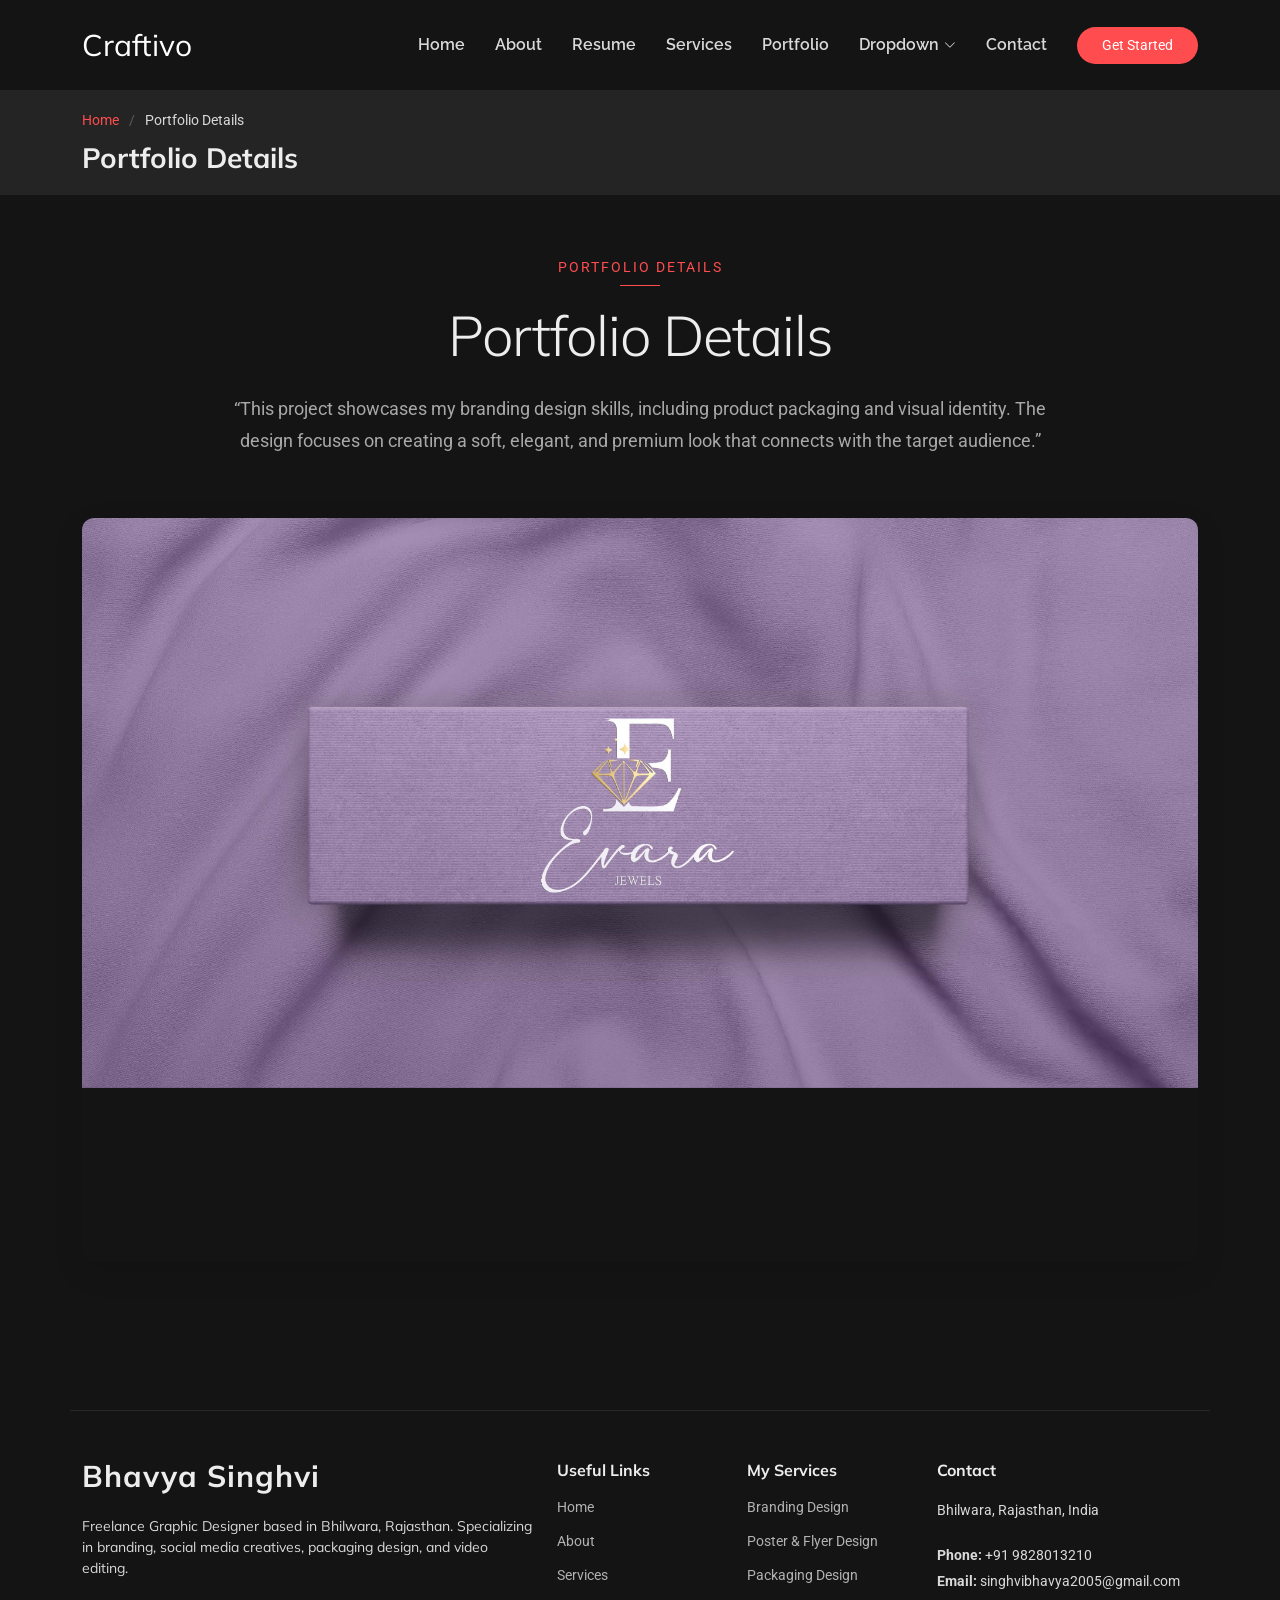
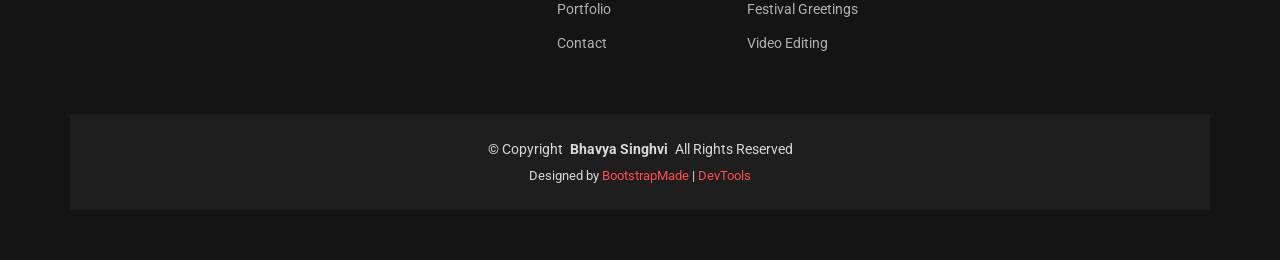
==== commit a8d1ec9f: "Initial commit" ====
--- a/evara-details.html
+++ b/evara-details.html
@@ -144,9 +144,7 @@
                   <img src="assets\img\portfolio\EVARA JEWELLERY CIRCLE BOX MOCKUP.jpg" alt="Portfolio Image" class="img-fluid">
                 </div>
 
-                 <div class="swiper-slide">
-                  <img src="assets\img\portfolio\WhatsApp Image 2026-04-15 at 10.55.02 AM.jpeg" alt="Portfolio Image" class="img-fluid">
-                </div>
+               
 
                 <div class="swiper-slide">
                   <img src="assets\img\portfolio\EVARA JEWELLERY PENDANT MOCKUP.jpg" alt="Portfolio Image" class="img-fluid">
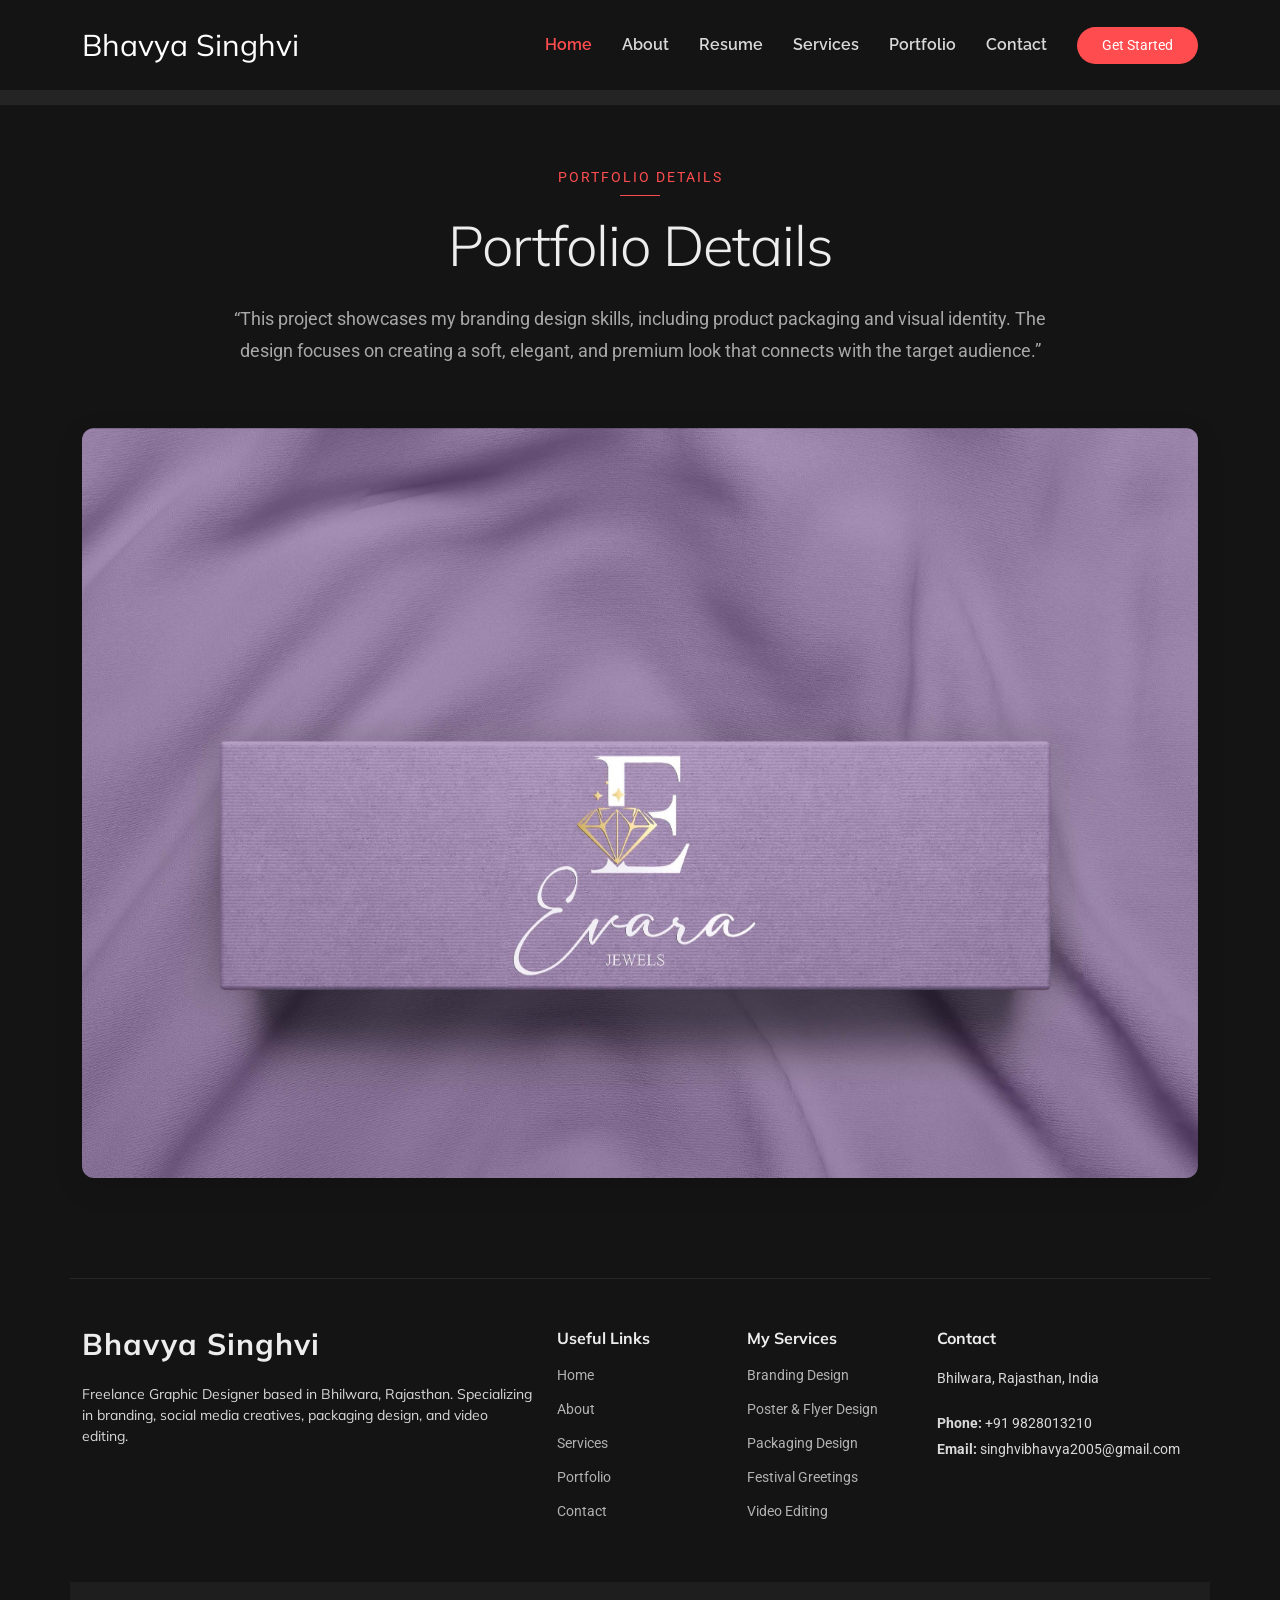
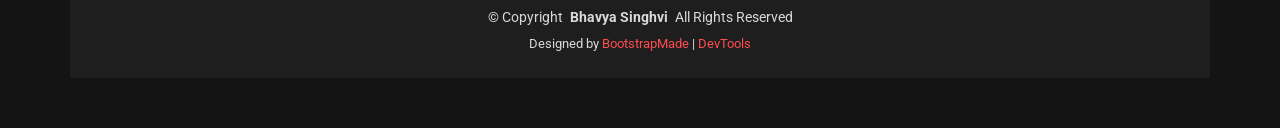
==== commit 80c1f22c: "Initial commit" ====
--- a/evara-details.html
+++ b/evara-details.html
@@ -38,39 +38,21 @@
 
 <body class="portfolio-details-page">
 
-  <header id="header" class="header d-flex align-items-center sticky-top">
+
+  <header id="header" class="header d-flex align-items-center fixed-top">
     <div class="container-fluid container-xl position-relative d-flex align-items-center">
 
       <a href="index.html" class="logo d-flex align-items-center me-auto">
-        <!-- Uncomment the line below if you also wish to use an image logo -->
-        <!-- <img src="assets/img/logo.webp" alt=""> -->
-        <h1 class="sitename">Craftivo</h1>
+        <h1 class="sitename">Bhavya Singhvi</h1>
       </a>
 
       <nav id="navmenu" class="navmenu">
         <ul>
-          <li><a href="#hero">Home</a></li>
+          <li><a href="#hero" class="active">Home</a></li>
           <li><a href="#about">About</a></li>
           <li><a href="#resume">Resume</a></li>
           <li><a href="#services">Services</a></li>
           <li><a href="#portfolio">Portfolio</a></li>
-          <li class="dropdown"><a href="#"><span>Dropdown</span> <i class="bi bi-chevron-down toggle-dropdown"></i></a>
-            <ul>
-              <li><a href="#">Dropdown 1</a></li>
-              <li class="dropdown"><a href="#"><span>Deep Dropdown</span> <i class="bi bi-chevron-down toggle-dropdown"></i></a>
-                <ul>
-                  <li><a href="#">Deep Dropdown 1</a></li>
-                  <li><a href="#">Deep Dropdown 2</a></li>
-                  <li><a href="#">Deep Dropdown 3</a></li>
-                  <li><a href="#">Deep Dropdown 4</a></li>
-                  <li><a href="#">Deep Dropdown 5</a></li>
-                </ul>
-              </li>
-              <li><a href="#">Dropdown 2</a></li>
-              <li><a href="#">Dropdown 3</a></li>
-              <li><a href="#">Dropdown 4</a></li>
-            </ul>
-          </li>
           <li><a href="#contact">Contact</a></li>
         </ul>
         <i class="mobile-nav-toggle d-xl-none bi bi-list"></i>
@@ -97,7 +79,7 @@
     </div><!-- End Page Title -->
 
     <!-- Portfolio Details Section -->
-    <section id="portfolio-details" class="portfolio-details section">
+    <section id="portfolio-details" class="portfolio-details section " >
 
       <!-- Section Title -->
       <div class="container section-title" data-aos="fade-up">
@@ -106,13 +88,13 @@
         <p>“This project showcases my branding design skills, including product packaging and visual identity. The design focuses on creating a soft, elegant, and premium look that connects with the target audience.”</p>
       </div><!-- End Section Title -->
 
-      <div class="container" data-aos="fade-up" data-aos-delay="100">
+      <div class="container" data-aos="fade-up" data-aos-delay="100" >
 
         <div class="row gy-5">
 
-          <div class="col-lg-12">
-
-            <div class="portfolio-details-slider swiper init-swiper">
+          <div class="col-lg-12" >
+
+            <div class="portfolio-details-slider swiper init-swiper" style="height: 750px;">
               <script type="application/json" class="swiper-config">
                 {
                   "loop": true,
@@ -130,35 +112,35 @@
                   }
                 }
               </script>
-              <div class="swiper-wrapper" style="width: 100%;">
+              <div class="swiper-wrapper" >
 
                 
 
                 <div class="swiper-slide">
-                  <img src="assets\img\portfolio\EVARA JEWELLERY CHAIN BOC MOCKUP.jpg" alt="Portfolio Image" class="img-fluid">
+                  <img src="assets\img\portfolio\EVARA JEWELLERY CHAIN BOC MOCKUP.jpg" alt="Portfolio Image" class="img-fluid" style="height: 100% !important; object-fit: cover !important;">
                 </div>
 
           
 
-                <div class="swiper-slide">
-                  <img src="assets\img\portfolio\EVARA JEWELLERY CIRCLE BOX MOCKUP.jpg" alt="Portfolio Image" class="img-fluid">
+                <div class="swiper-slide" >
+                  <img src="assets\img\portfolio\EVARA JEWELLERY CIRCLE BOX MOCKUP.jpg" alt="Portfolio Image" class="img-fluid" style="height: 100% ; object-fit: cover !important;">
                 </div>
 
                
 
-                <div class="swiper-slide">
-                  <img src="assets\img\portfolio\EVARA JEWELLERY PENDANT MOCKUP.jpg" alt="Portfolio Image" class="img-fluid">
-                </div>
-                
-
-                
-                <div class="swiper-slide">
-                  <img src="assets\img\portfolio\EVARA JEWELLERY EARING BOX MOCKUP.jpg" alt="Portfolio Image" class="img-fluid">
-                </div>
-
-                
-                <div class="swiper-slide">
-                  <img src="assets\img\portfolio\EVARA JEWELLERY NECKLACE MOCKUP.jpg" alt="Portfolio Image" class="img-fluid">
+                <div class="swiper-slide" >
+                  <img src="assets\img\portfolio\EVARA JEWELLERY PENDANT MOCKUP.jpg" alt="Portfolio Image" class="img-fluid" style="height: 100% !important; object-fit: cover !important;">
+                </div>
+                
+
+                
+                <div class="swiper-slide" >
+                  <img src="assets\img\portfolio\EVARA JEWELLERY EARING BOX MOCKUP.jpg" alt="Portfolio Image" class="img-fluid" style="height: 100% !important; object-fit: cover !important;">
+                </div>
+
+                
+                <div class="swiper-slide" >
+                  <img src="assets\img\portfolio\EVARA JEWELLERY NECKLACE MOCKUP.jpg" alt="Portfolio Image" class="img-fluid" style="height: 100% !important; object-fit: cover !important;">
                 </div>
 
               </div>
@@ -168,25 +150,12 @@
 
           </div>
 
-          <div class="col-lg-4">
-
-            <div class="sidebar" data-aos="fade-up" data-aos-delay="200">
-
-             
-
-             
-
-             
-
-            </div>
-
-          </div>
-
-        </div>
-
-      </div>
-
-    </section><!-- /Portfolio Details Section --> 
+
+        </div>
+
+      </div>
+
+    </section>
 
   </main>
 
